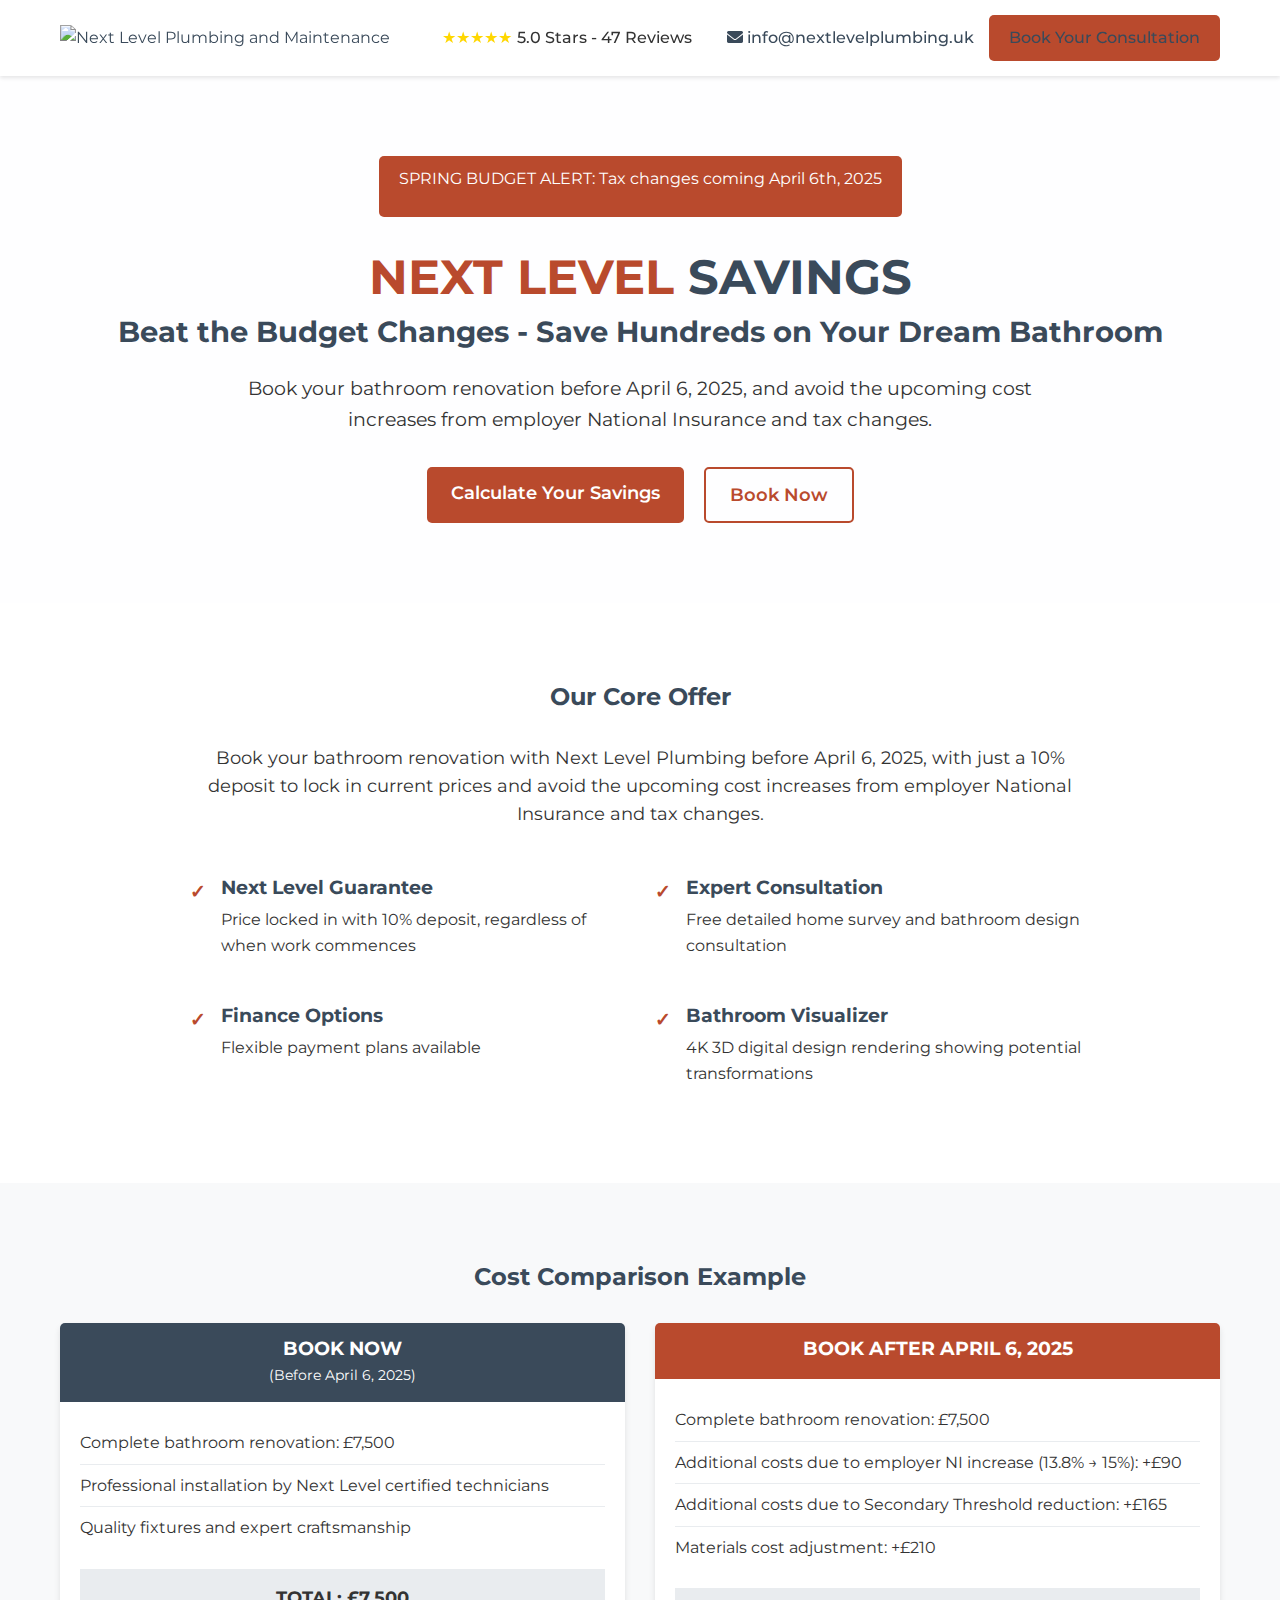
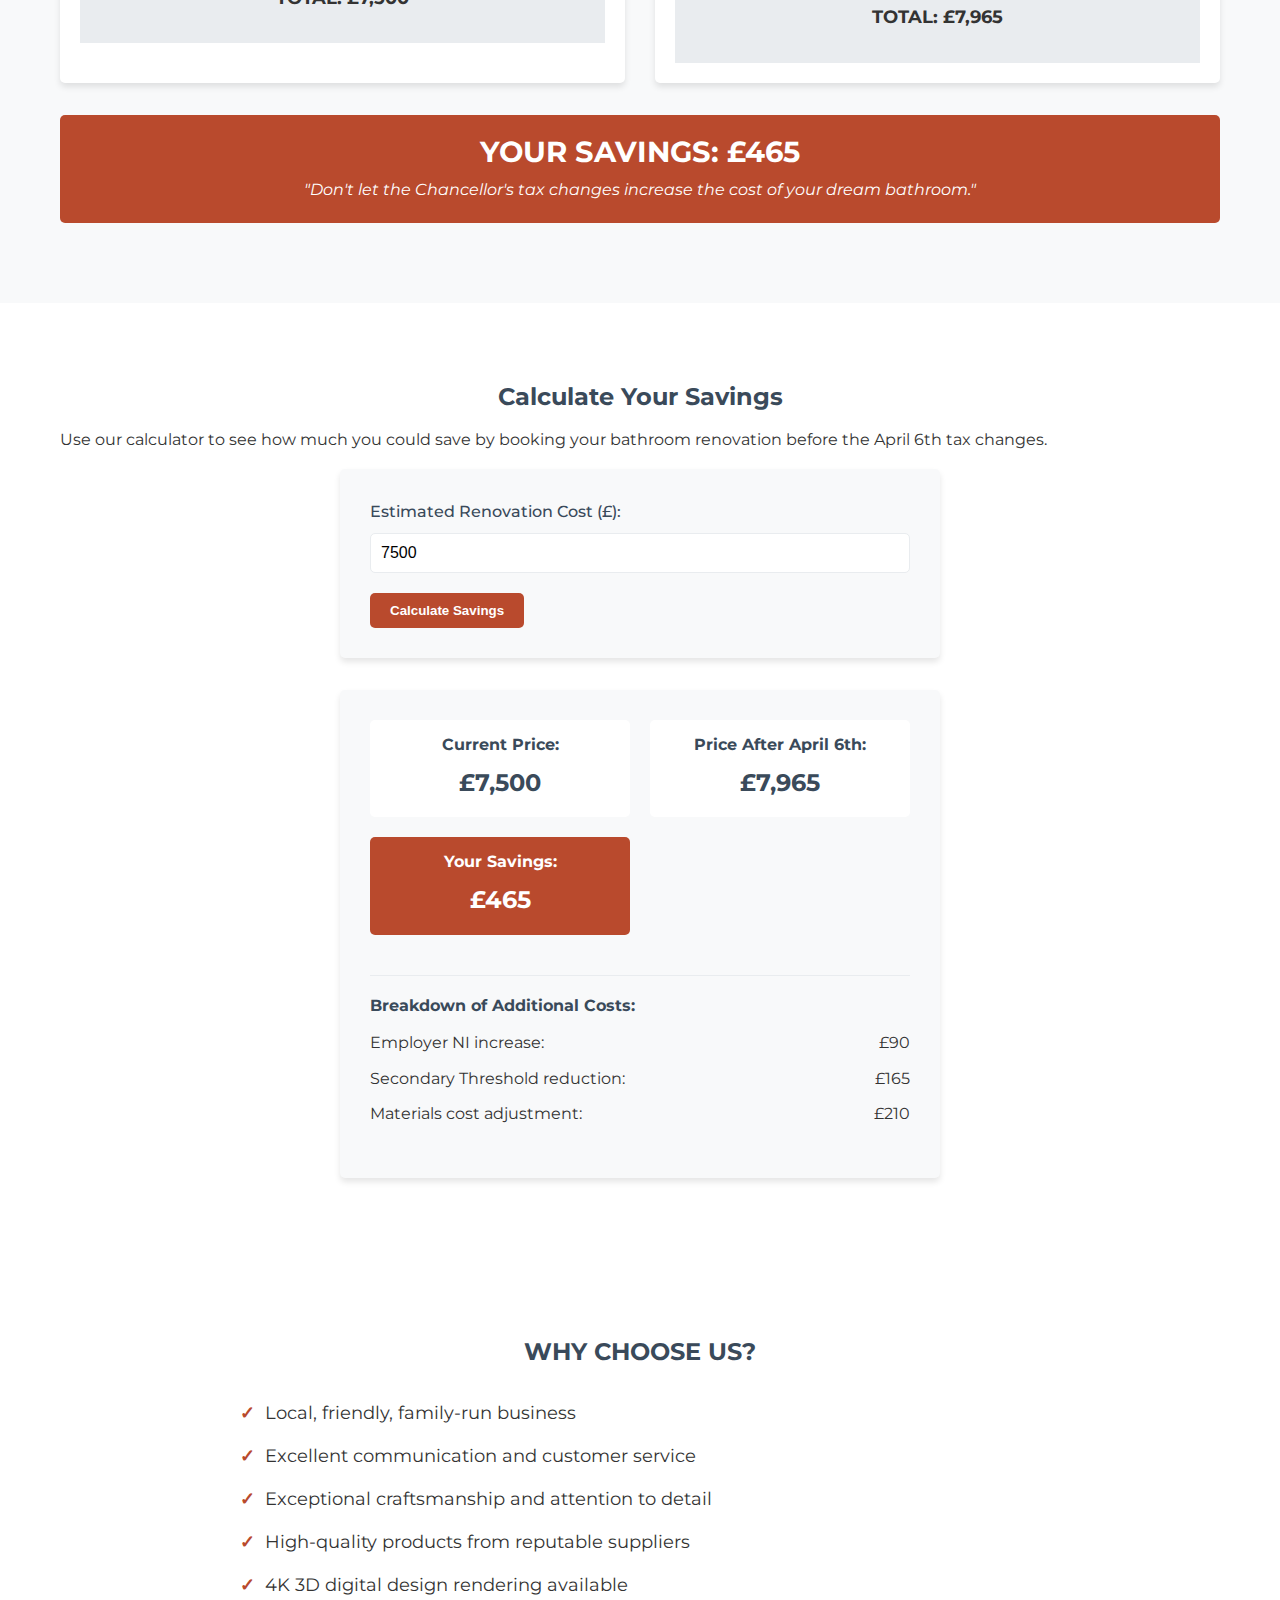
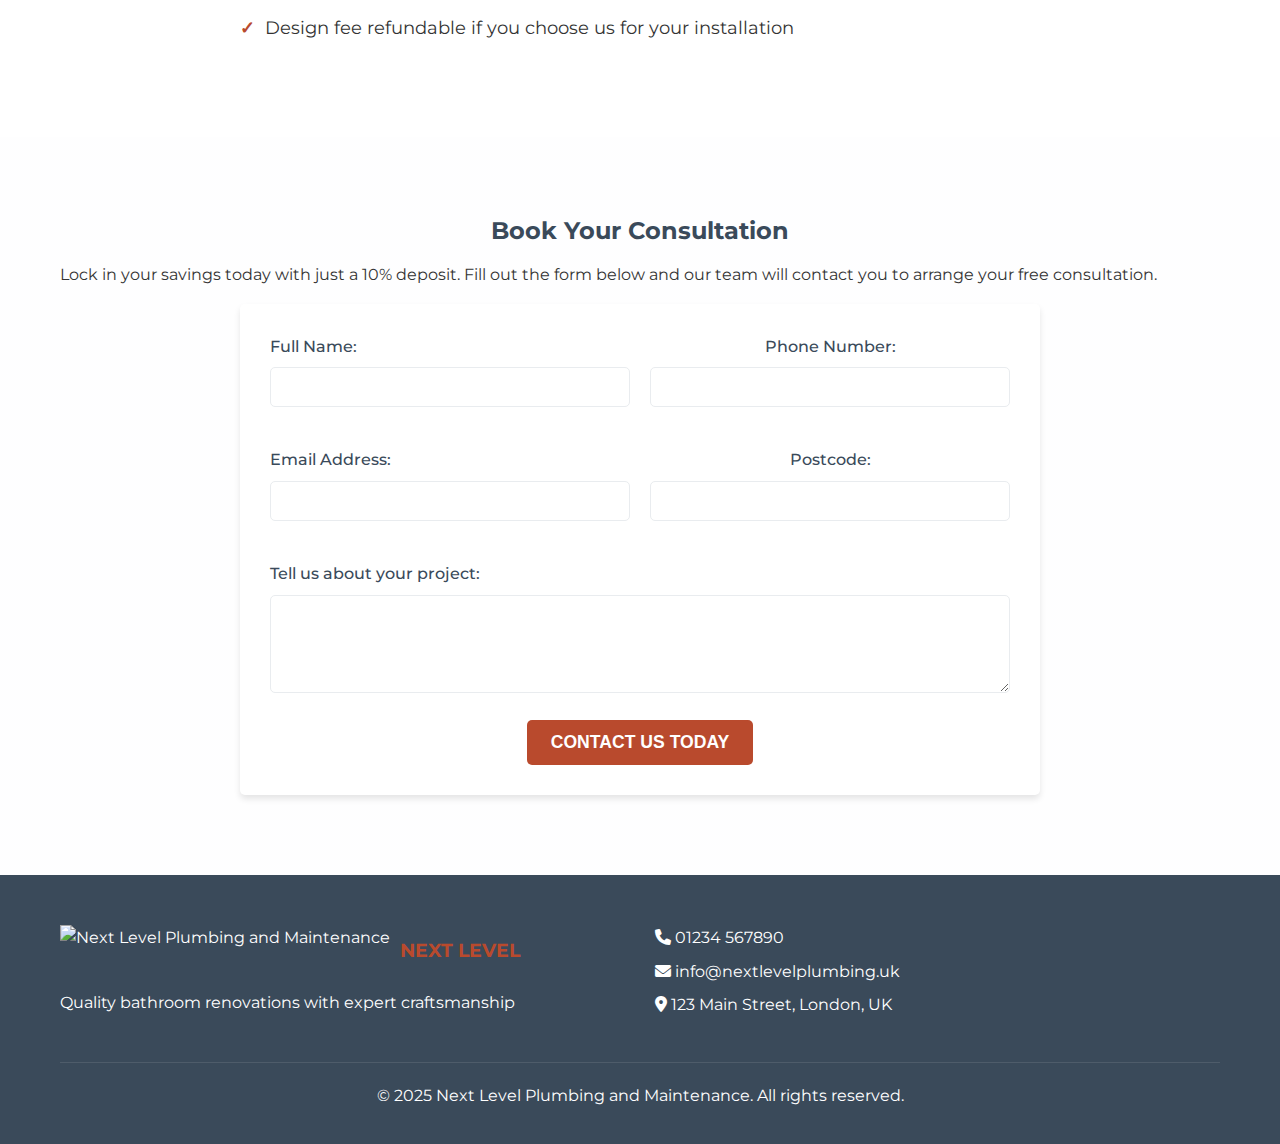
==== index.html @ 57e53271 "Initial commit: Next Level Plumbing Spring Budget landing page" ====
<!DOCTYPE html>
<html lang="en">
<head>
    <meta charset="UTF-8">
    <meta name="viewport" content="width=device-width, initial-scale=1.0">
    <title>Spring Budget Savings | Next Level Plumbing and Maintenance</title>
    <link rel="stylesheet" href="styles.css">
    <link rel="preconnect" href="https://fonts.googleapis.com">
    <link rel="preconnect" href="https://fonts.gstatic.com" crossorigin>
    <link href="https://fonts.googleapis.com/css2?family=Montserrat:wght@400;500;600;700&display=swap" rel="stylesheet">
    <link rel="stylesheet" href="https://cdnjs.cloudflare.com/ajax/libs/font-awesome/6.0.0/css/all.min.css">
</head>
<body>
    <header>
        <div class="container">
            <div class="logo">
                <a href="https://nextlevelplumbing.uk/">
                    <img src="https://nextlevelplumbing.uk/wp-content/uploads/2021/04/logo.png" alt="Next Level Plumbing and Maintenance">
                </a>
                <h1>Next Level Plumbing and Maintenance</h1>
            </div>
            <div class="header-right">
                <div class="rating">
                    <div class="stars">★★★★★</div>
                    <span>5.0 Stars - 47 Reviews</span>
                </div>
                <div class="header-contact">
                    <a href="mailto:info@nextlevelplumbing.uk">
                        <i class="fas fa-envelope"></i> info@nextlevelplumbing.uk
                    </a>
                    <a href="#contact" class="btn">Book Your Consultation</a>
                </div>
            </div>
        </div>
    </header>

    <section class="hero">
        <div class="container">
            <div class="alert-banner">
                <p>SPRING BUDGET ALERT: Tax changes coming April 6th, 2025</p>
            </div>
            <h1><span>NEXT</span> <span>LEVEL</span> SAVINGS</h1>
            <h2>Beat the Budget Changes - Save Hundreds on Your Dream Bathroom</h2>
            <p class="lead">Book your bathroom renovation before April 6, 2025, and avoid the upcoming cost increases from employer National Insurance and tax changes.</p>
            <div class="hero-cta">
                <a href="#calculator" class="btn btn-large">Calculate Your Savings</a>
                <a href="#contact" class="btn btn-large btn-outline">Book Now</a>
            </div>
        </div>
    </section>

    <section class="offer">
        <div class="container">
            <h2>Our Core Offer</h2>
            <div class="offer-content">
                <p>Book your bathroom renovation with Next Level Plumbing before April 6, 2025, with just a 10% deposit to lock in current prices and avoid the upcoming cost increases from employer National Insurance and tax changes.</p>
                <div class="offer-features">
                    <div class="feature">
                        <div class="feature-icon">✓</div>
                        <div class="feature-text">
                            <h3>Next Level Guarantee</h3>
                            <p>Price locked in with 10% deposit, regardless of when work commences</p>
                        </div>
                    </div>
                    <div class="feature">
                        <div class="feature-icon">✓</div>
                        <div class="feature-text">
                            <h3>Expert Consultation</h3>
                            <p>Free detailed home survey and bathroom design consultation</p>
                        </div>
                    </div>
                    <div class="feature">
                        <div class="feature-icon">✓</div>
                        <div class="feature-text">
                            <h3>Finance Options</h3>
                            <p>Flexible payment plans available</p>
                        </div>
                    </div>
                    <div class="feature">
                        <div class="feature-icon">✓</div>
                        <div class="feature-text">
                            <h3>Bathroom Visualizer</h3>
                            <p>4K 3D digital design rendering showing potential transformations</p>
                        </div>
                    </div>
                </div>
            </div>
        </div>
    </section>

    <section class="comparison">
        <div class="container">
            <h2>Cost Comparison Example</h2>
            <div class="comparison-boxes">
                <div class="comparison-box">
                    <div class="comparison-header">
                        <h3>BOOK NOW</h3>
                        <p>(Before April 6, 2025)</p>
                    </div>
                    <div class="comparison-content">
                        <ul>
                            <li>Complete bathroom renovation: £7,500</li>
                            <li>Professional installation by Next Level certified technicians</li>
                            <li>Quality fixtures and expert craftsmanship</li>
                        </ul>
                        <div class="comparison-total">
                            <p>TOTAL: £7,500</p>
                        </div>
                    </div>
                </div>
                <div class="comparison-box">
                    <div class="comparison-header">
                        <h3>BOOK AFTER APRIL 6, 2025</h3>
                    </div>
                    <div class="comparison-content">
                        <ul>
                            <li>Complete bathroom renovation: £7,500</li>
                            <li>Additional costs due to employer NI increase (13.8% → 15%): +£90</li>
                            <li>Additional costs due to Secondary Threshold reduction: +£165</li>
                            <li>Materials cost adjustment: +£210</li>
                        </ul>
                        <div class="comparison-total">
                            <p>TOTAL: £7,965</p>
                        </div>
                    </div>
                </div>
            </div>
            <div class="savings-highlight">
                <h3>YOUR SAVINGS: £465</h3>
                <p><em>"Don't let the Chancellor's tax changes increase the cost of your dream bathroom."</em></p>
            </div>
        </div>
    </section>

    <section id="calculator" class="calculator">
        <div class="container">
            <h2>Calculate Your Savings</h2>
            <p>Use our calculator to see how much you could save by booking your bathroom renovation before the April 6th tax changes.</p>
            
            <div class="calculator-form">
                <div class="form-group">
                    <label for="renovation-cost">Estimated Renovation Cost (£):</label>
                    <input type="number" id="renovation-cost" min="1000" step="100" value="7500">
                </div>
                <button id="calculate-btn" class="btn">Calculate Savings</button>
            </div>
            
            <div class="calculator-results">
                <div class="result-item">
                    <h3>Current Price:</h3>
                    <p id="current-price">£7,500</p>
                </div>
                <div class="result-item">
                    <h3>Price After April 6th:</h3>
                    <p id="future-price">£7,965</p>
                </div>
                <div class="result-item highlight">
                    <h3>Your Savings:</h3>
                    <p id="savings-amount">£465</p>
                </div>
                <div class="result-breakdown">
                    <h4>Breakdown of Additional Costs:</h4>
                    <ul>
                        <li>Employer NI increase: <span id="ni-increase">£90</span></li>
                        <li>Secondary Threshold reduction: <span id="threshold-cost">£165</span></li>
                        <li>Materials cost adjustment: <span id="materials-cost">£210</span></li>
                    </ul>
                </div>
            </div>
        </div>
    </section>

    <section class="why-choose-us">
        <div class="container">
            <h2>WHY CHOOSE US?</h2>
            <ul class="feature-list">
                <li>Local, friendly, family-run business</li>
                <li>Excellent communication and customer service</li>
                <li>Exceptional craftsmanship and attention to detail</li>
                <li>High-quality products from reputable suppliers</li>
                <li>4K 3D digital design rendering available</li>
                <li>Design fee refundable if you choose us for your installation</li>
            </ul>
        </div>
    </section>

    <section id="contact" class="contact">
        <div class="container">
            <h2>Book Your Consultation</h2>
            <p>Lock in your savings today with just a 10% deposit. Fill out the form below and our team will contact you to arrange your free consultation.</p>
            
            <form id="contact-form" class="contact-form">
                <div class="form-row">
                    <div class="form-group">
                        <label for="name">Full Name:</label>
                        <input type="text" id="name" required>
                    </div>
                    <div class="form-group">
                        <label for="phone">Phone Number:</label>
                        <input type="tel" id="phone" required>
                    </div>
                </div>
                <div class="form-row">
                    <div class="form-group">
                        <label for="email">Email Address:</label>
                        <input type="email" id="email" required>
                    </div>
                    <div class="form-group">
                        <label for="postcode">Postcode:</label>
                        <input type="text" id="postcode" required>
                    </div>
                </div>
                <div class="form-group">
                    <label for="message">Tell us about your project:</label>
                    <textarea id="message" rows="4"></textarea>
                </div>
                <div class="form-group">
                    <button type="submit" class="btn btn-large">CONTACT US TODAY</button>
                </div>
            </form>
        </div>
    </section>

    <footer>
        <div class="container">
            <div class="footer-content">
                <div>
                    <div class="footer-logo">
                        <img src="https://nextlevelplumbing.uk/wp-content/uploads/2021/04/logo.png" alt="Next Level Plumbing and Maintenance">
                        <h3><span>NEXT</span> <span>LEVEL</span></h3>
                    </div>
                    <p>Quality bathroom renovations with expert craftsmanship</p>
                </div>
                <div class="footer-contact">
                    <p><i class="fas fa-phone"></i> 01234 567890</p>
                    <p><i class="fas fa-envelope"></i> info@nextlevelplumbing.uk</p>
                    <p><i class="fas fa-map-marker-alt"></i> 123 Main Street, London, UK</p>
                </div>
            </div>
            <div class="footer-bottom">
                <p>&copy; 2025 Next Level Plumbing and Maintenance. All rights reserved.</p>
            </div>
        </div>
    </footer>

    <script src="script.js"></script>
</body>
</html>
---- styles.css ----
/* Global Styles */
:root {
    --primary-color: #3A4A5A; /* Slate blue/gray for "NEXT" */
    --secondary-color: #B94A2D; /* Rust/terracotta for "LEVEL" and buttons */
    --accent-color: #B94A2D; /* Same as secondary for consistency */
    --light-color: #f8f9fa;
    --dark-color: #333;
    --success-color: #28a745;
    --danger-color: #dc3545;
    --gray-color: #6c757d;
    --light-gray: #e9ecef;
    --border-radius: 5px;
    --box-shadow: 0 4px 6px rgba(0, 0, 0, 0.1);
    --transition: all 0.3s ease;
}

* {
    margin: 0;
    padding: 0;
    box-sizing: border-box;
}

body {
    font-family: 'Montserrat', sans-serif;
    line-height: 1.6;
    color: var(--dark-color);
    background-color: #fff;
}

.container {
    width: 100%;
    max-width: 1200px;
    margin: 0 auto;
    padding: 0 20px;
}

h1, h2, h3, h4 {
    margin-bottom: 1rem;
    line-height: 1.2;
}

p {
    margin-bottom: 1rem;
}

a {
    text-decoration: none;
    color: var(--primary-color);
    transition: var(--transition);
}

ul {
    list-style-position: inside;
    margin-bottom: 1rem;
}

/* Button Styles */
.btn {
    display: inline-block;
    background-color: var(--secondary-color);
    color: white;
    padding: 10px 20px;
    border-radius: var(--border-radius);
    border: none;
    cursor: pointer;
    transition: var(--transition);
    font-weight: 600;
    text-align: center;
}

.btn:hover {
    background-color: #9a3d26; /* Darker shade of the secondary color */
    transform: translateY(-2px);
}

.btn-large {
    padding: 12px 24px;
    font-size: 1.1rem;
}

.btn-outline {
    background-color: transparent;
    border: 2px solid var(--secondary-color);
    color: var(--secondary-color);
}

.btn-outline:hover {
    background-color: var(--secondary-color);
    color: white;
}

/* Header Styles */
header {
    background-color: white;
    box-shadow: 0 2px 4px rgba(0, 0, 0, 0.1);
    padding: 15px 0;
    position: sticky;
    top: 0;
    z-index: 100;
}

header .container {
    display: flex;
    justify-content: space-between;
    align-items: center;
}

.logo {
    display: flex;
    align-items: center;
}

.logo img {
    height: 60px;
    margin-right: 10px;
}

.logo h1 {
    font-size: 0; /* Hide text, show only logo */
    margin-bottom: 0;
}

.rating {
    display: flex;
    align-items: center;
    margin-right: 20px;
    font-weight: 500;
}

.rating .stars {
    color: #FFD700;
    margin-right: 5px;
}

.header-contact {
    display: flex;
    align-items: center;
}

.header-contact a {
    margin-left: 15px;
    color: var(--primary-color);
    font-weight: 500;
}

.header-contact a:hover {
    color: var(--secondary-color);
}

.header-right {
    display: flex;
    align-items: center;
}

/* Hero Section */
.hero {
    background-color: var(--light-color);
    padding: 80px 0;
    text-align: center;
    background-image: linear-gradient(rgba(255, 255, 255, 0.9), rgba(255, 255, 255, 0.9)), url('https://images.unsplash.com/photo-1584622650111-993a426fbf0a?ixlib=rb-1.2.1&auto=format&fit=crop&w=1350&q=80');
    background-size: cover;
    background-position: center;
}

.hero h1 {
    font-size: 3rem;
    color: var(--primary-color);
    margin-bottom: 0.5rem;
}

.hero h1 span {
    color: var(--secondary-color);
}

.hero h2 {
    font-size: 1.8rem;
    color: var(--primary-color);
    margin-bottom: 1.5rem;
}

.lead {
    font-size: 1.2rem;
    max-width: 800px;
    margin: 0 auto 2rem;
}

.hero-cta {
    display: flex;
    justify-content: center;
    gap: 20px;
    margin-top: 2rem;
}

.alert-banner {
    background-color: var(--secondary-color);
    color: white;
    padding: 10px 20px;
    border-radius: var(--border-radius);
    margin-bottom: 2rem;
    display: inline-block;
}

/* Offer Section */
.offer {
    padding: 80px 0;
    background-color: white;
}

.offer h2 {
    text-align: center;
    color: var(--primary-color);
    margin-bottom: 2rem;
}

.offer-content {
    max-width: 900px;
    margin: 0 auto;
}

.offer-content > p {
    text-align: center;
    font-size: 1.1rem;
    margin-bottom: 3rem;
}

.offer-features {
    display: grid;
    grid-template-columns: repeat(auto-fit, minmax(300px, 1fr));
    gap: 30px;
}

.feature {
    display: flex;
    align-items: flex-start;
    gap: 15px;
}

.feature-icon {
    color: var(--secondary-color);
    font-size: 1.2rem;
    font-weight: bold;
    flex-shrink: 0;
}

.feature-text h3 {
    font-size: 1.2rem;
    margin-bottom: 0.5rem;
    color: var(--primary-color);
}

/* Comparison Section */
.comparison {
    padding: 80px 0;
    background-color: var(--light-color);
}

.comparison h2 {
    text-align: center;
    color: var(--primary-color);
    margin-bottom: 2rem;
}

.comparison-boxes {
    display: grid;
    grid-template-columns: repeat(auto-fit, minmax(300px, 1fr));
    gap: 30px;
    margin-bottom: 2rem;
}

.comparison-box {
    background-color: white;
    border-radius: var(--border-radius);
    overflow: hidden;
    box-shadow: var(--box-shadow);
}

.comparison-header {
    background-color: var(--primary-color);
    color: white;
    padding: 15px;
    text-align: center;
}

.comparison-box:nth-child(2) .comparison-header {
    background-color: var(--secondary-color);
}

.comparison-header h3 {
    margin-bottom: 0.2rem;
}

.comparison-header p {
    margin-bottom: 0;
    font-size: 0.9rem;
}

.comparison-content {
    padding: 20px;
}

.comparison-content ul {
    list-style-type: none;
}

.comparison-content li {
    padding: 8px 0;
    border-bottom: 1px solid var(--light-gray);
}

.comparison-content li:last-child {
    border-bottom: none;
}

.comparison-total {
    margin-top: 20px;
    padding: 15px;
    background-color: var(--light-gray);
    text-align: center;
    font-weight: 700;
    font-size: 1.1rem;
}

.savings-highlight {
    text-align: center;
    margin-top: 2rem;
    padding: 20px;
    background-color: var(--secondary-color);
    color: white;
    border-radius: var(--border-radius);
}

.savings-highlight h3 {
    font-size: 1.8rem;
    margin-bottom: 0.5rem;
}

.savings-highlight p {
    margin-bottom: 0;
}

/* Calculator Section */
.calculator {
    padding: 80px 0;
    background-color: white;
}

.calculator h2 {
    text-align: center;
    color: var(--primary-color);
    margin-bottom: 1rem;
}

.calculator > p {
    text-align: center;
    max-width: 800px;
    margin: 0 auto 2rem;
}

.calculator-form {
    max-width: 600px;
    margin: 0 auto 2rem;
    padding: 30px;
    background-color: var(--light-color);
    border-radius: var(--border-radius);
    box-shadow: var(--box-shadow);
}

.form-group {
    margin-bottom: 20px;
}

.form-group label {
    display: block;
    margin-bottom: 8px;
    font-weight: 500;
    color: var(--primary-color);
}

.form-group input {
    width: 100%;
    padding: 10px;
    border: 1px solid var(--light-gray);
    border-radius: var(--border-radius);
    font-size: 1rem;
}

.calculator-results {
    max-width: 600px;
    margin: 0 auto;
    padding: 30px;
    background-color: var(--light-color);
    border-radius: var(--border-radius);
    box-shadow: var(--box-shadow);
    display: grid;
    grid-template-columns: repeat(auto-fit, minmax(200px, 1fr));
    gap: 20px;
}

.result-item {
    text-align: center;
    padding: 15px;
    background-color: white;
    border-radius: var(--border-radius);
}

.result-item h3 {
    font-size: 1rem;
    margin-bottom: 10px;
    color: var(--primary-color);
}

.result-item p {
    font-size: 1.5rem;
    font-weight: 700;
    margin-bottom: 0;
    color: var(--primary-color);
}

.result-item.highlight {
    background-color: var(--secondary-color);
}

.result-item.highlight h3,
.result-item.highlight p {
    color: white;
}

.result-breakdown {
    grid-column: 1 / -1;
    margin-top: 20px;
    padding-top: 20px;
    border-top: 1px solid var(--light-gray);
}

.result-breakdown h4 {
    margin-bottom: 10px;
    font-size: 1rem;
    color: var(--primary-color);
}

.result-breakdown ul {
    list-style-type: none;
}

.result-breakdown li {
    display: flex;
    justify-content: space-between;
    padding: 5px 0;
}

/* Contact Section */
.contact {
    padding: 80px 0;
    background-color: var(--light-color);
    background-image: linear-gradient(rgba(255, 255, 255, 0.9), rgba(255, 255, 255, 0.9)), url('https://images.unsplash.com/photo-1584622650111-993a426fbf0a?ixlib=rb-1.2.1&auto=format&fit=crop&w=1350&q=80');
    background-size: cover;
    background-position: center;
}

.contact h2 {
    text-align: center;
    color: var(--primary-color);
    margin-bottom: 1rem;
}

.contact > p {
    text-align: center;
    max-width: 800px;
    margin: 0 auto 2rem;
}

.contact-form {
    max-width: 800px;
    margin: 0 auto;
    padding: 30px;
    background-color: white;
    border-radius: var(--border-radius);
    box-shadow: var(--box-shadow);
}

.form-row {
    display: grid;
    grid-template-columns: repeat(auto-fit, minmax(250px, 1fr));
    gap: 20px;
    margin-bottom: 20px;
}

.contact-form .form-group:last-child {
    margin-bottom: 0;
    text-align: center;
}

.contact-form textarea {
    width: 100%;
    padding: 10px;
    border: 1px solid var(--light-gray);
    border-radius: var(--border-radius);
    resize: vertical;
    font-family: inherit;
    font-size: 1rem;
}

/* Footer */
footer {
    background-color: var(--primary-color);
    color: white;
    padding: 50px 0 20px;
}

.footer-content {
    display: grid;
    grid-template-columns: repeat(auto-fit, minmax(300px, 1fr));
    gap: 30px;
    margin-bottom: 30px;
}

.footer-logo {
    display: flex;
    align-items: center;
    margin-bottom: 15px;
}

.footer-logo img {
    height: 50px;
    margin-right: 10px;
}

.footer-logo h3 {
    color: white;
    margin-bottom: 0;
    font-size: 1.2rem;
}

.footer-logo h3 span {
    color: var(--secondary-color);
}

.footer-contact p {
    margin-bottom: 0.5rem;
}

.footer-bottom {
    text-align: center;
    padding-top: 20px;
    border-top: 1px solid rgba(255, 255, 255, 0.1);
}

/* Why Choose Us Section */
.why-choose-us {
    padding: 80px 0;
    background-color: white;
}

.why-choose-us h2 {
    text-align: center;
    color: var(--primary-color);
    margin-bottom: 2rem;
}

.feature-list {
    list-style-type: none;
    margin-bottom: 2rem;
    max-width: 800px;
    margin: 0 auto;
}

.feature-list li {
    position: relative;
    padding-left: 25px;
    margin-bottom: 15px;
    font-size: 1.1rem;
}

.feature-list li:before {
    content: "✓";
    position: absolute;
    left: 0;
    color: var(--secondary-color);
    font-weight: bold;
}

/* Animation Styles */
@keyframes highlight-pulse {
    0% { transform: scale(1); }
    50% { transform: scale(1.05); }
    100% { transform: scale(1); }
}

.highlight-animation {
    animation: highlight-pulse 1s ease;
}

/* Responsive Styles */
@media (max-width: 768px) {
    .hero {
        padding: 60px 0;
    }
    
    .hero h1 {
        font-size: 2.5rem;
    }
    
    .hero h2 {
        font-size: 1.5rem;
    }
    
    .hero-cta {
        flex-direction: column;
        gap: 10px;
    }
    
    .comparison-boxes {
        grid-template-columns: 1fr;
    }
    
    .calculator-results {
        grid-template-columns: 1fr;
    }
    
    .header-right {
        flex-direction: column;
        align-items: flex-end;
    }
    
    .rating {
        margin-bottom: 10px;
    }
}

@media (max-width: 576px) {
    header .container {
        flex-direction: column;
        gap: 15px;
    }
    
    .header-right {
        flex-direction: column;
        align-items: center;
        width: 100%;
    }
    
    .rating {
        margin-right: 0;
        margin-bottom: 10px;
    }
    
    .hero h1 {
        font-size: 2rem;
    }
    
    .hero h2 {
        font-size: 1.2rem;
    }
}
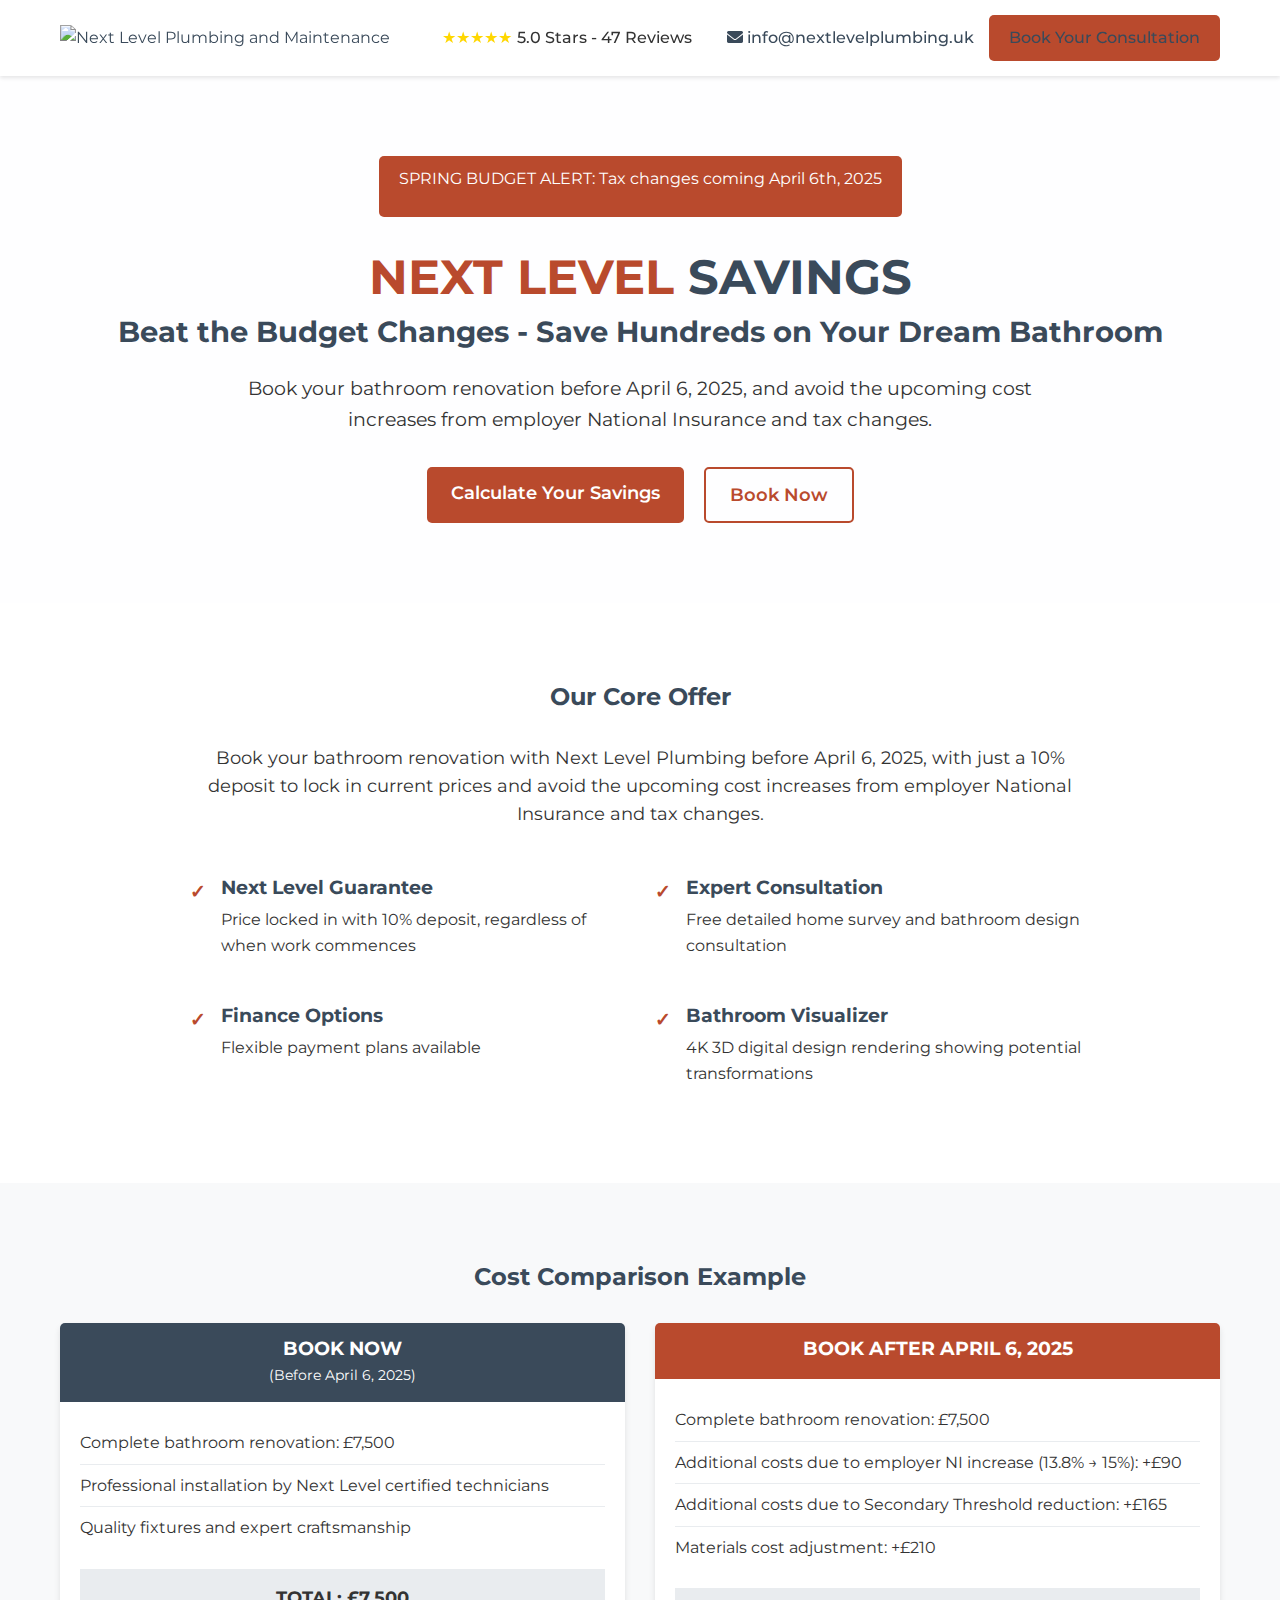
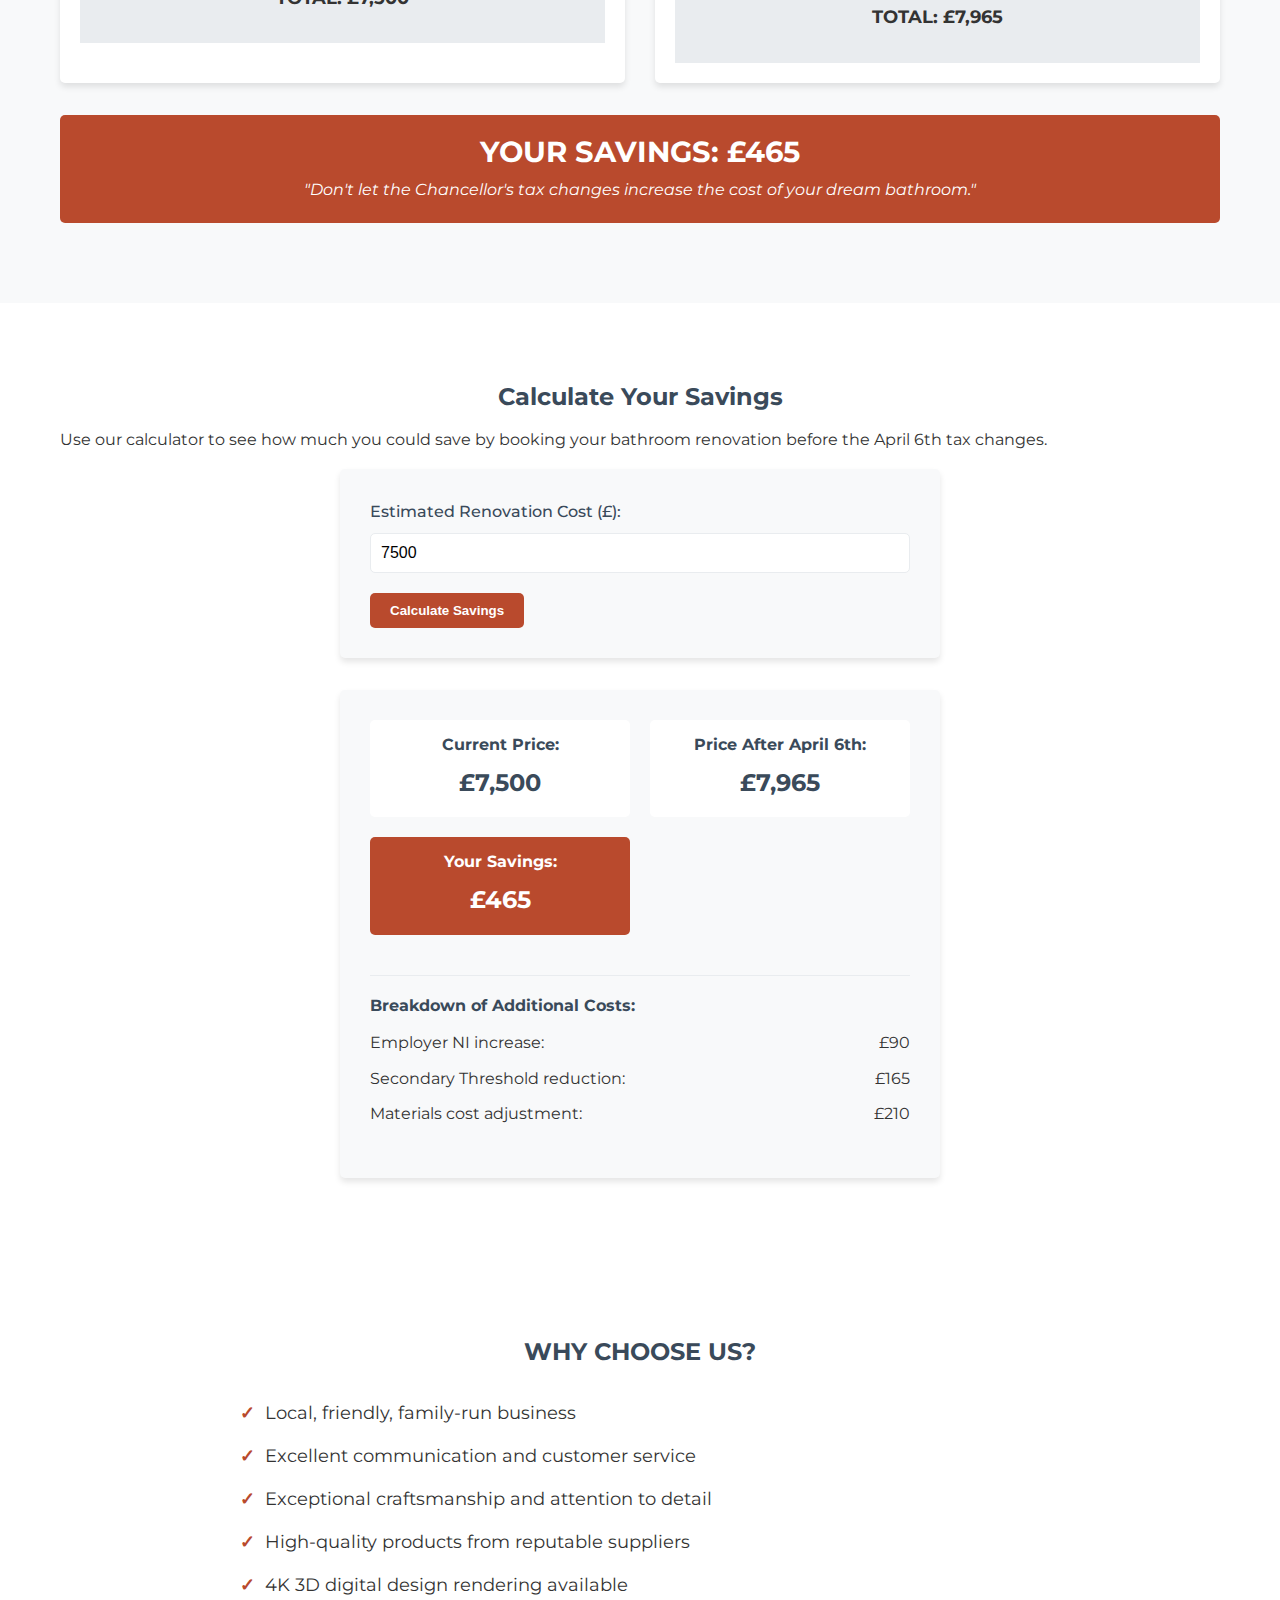
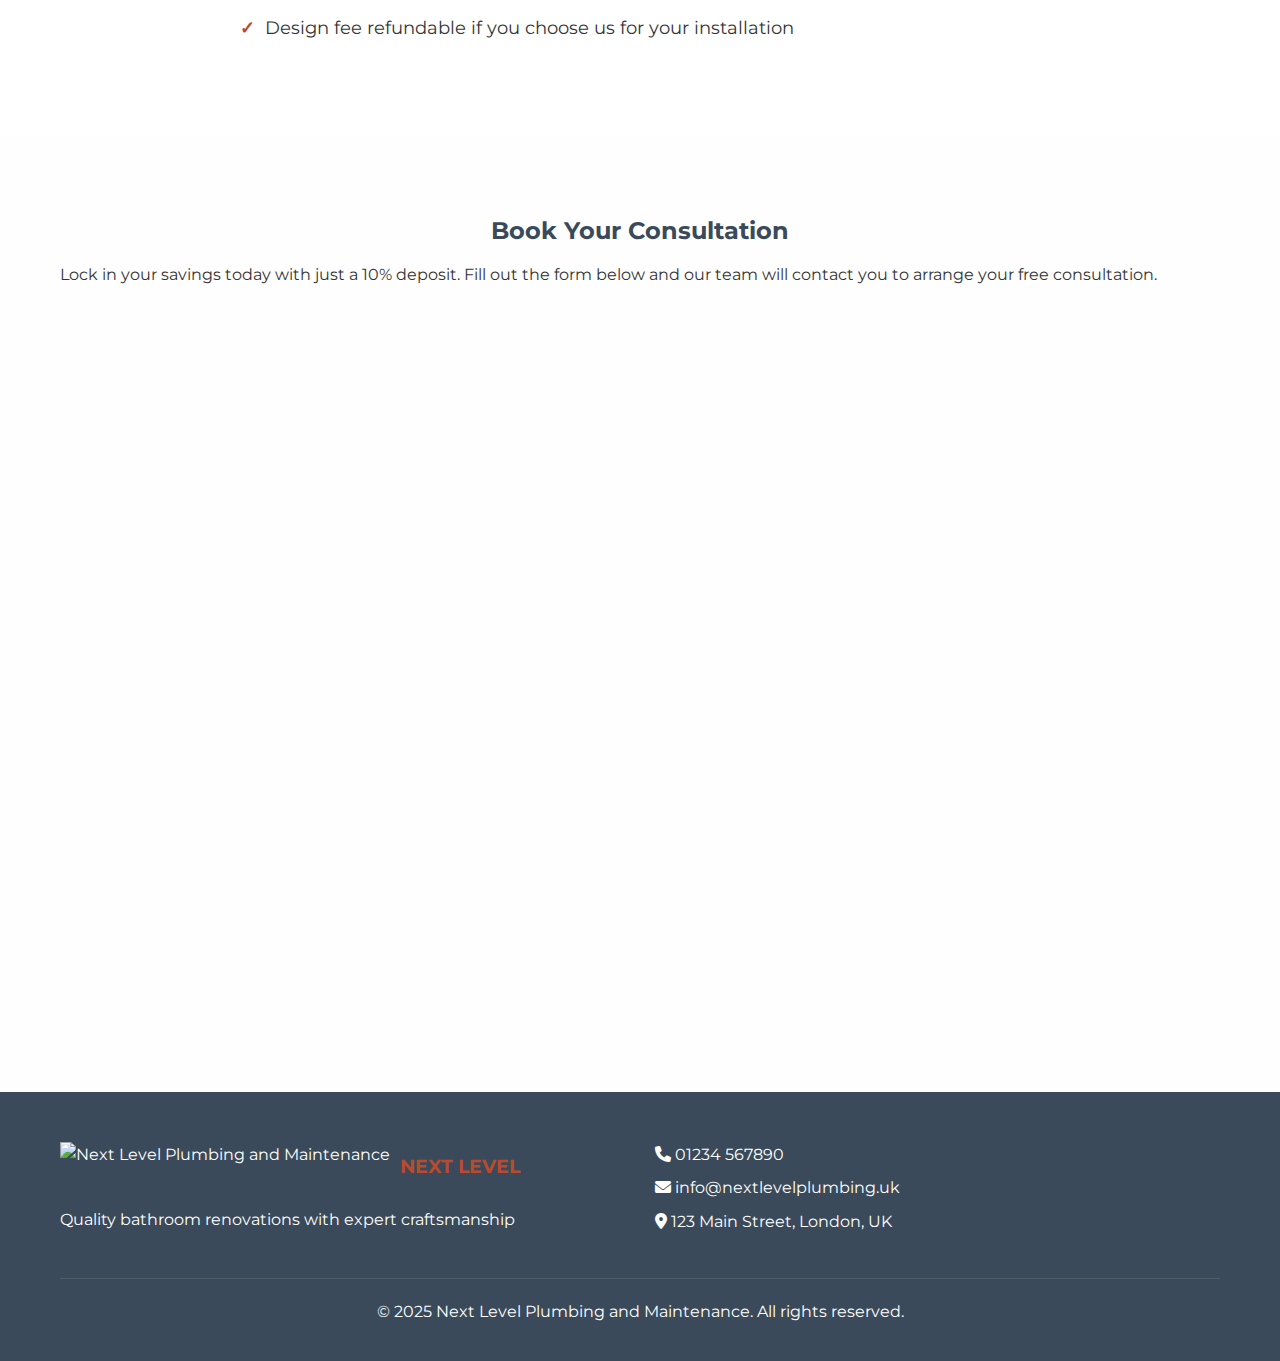
==== commit 4fe88f5a: "Update contact form with Go High Level embed code" ====
--- a/index.html
+++ b/index.html
@@ -189,35 +189,27 @@
             <h2>Book Your Consultation</h2>
             <p>Lock in your savings today with just a 10% deposit. Fill out the form below and our team will contact you to arrange your free consultation.</p>
             
-            <form id="contact-form" class="contact-form">
-                <div class="form-row">
-                    <div class="form-group">
-                        <label for="name">Full Name:</label>
-                        <input type="text" id="name" required>
-                    </div>
-                    <div class="form-group">
-                        <label for="phone">Phone Number:</label>
-                        <input type="tel" id="phone" required>
-                    </div>
-                </div>
-                <div class="form-row">
-                    <div class="form-group">
-                        <label for="email">Email Address:</label>
-                        <input type="email" id="email" required>
-                    </div>
-                    <div class="form-group">
-                        <label for="postcode">Postcode:</label>
-                        <input type="text" id="postcode" required>
-                    </div>
-                </div>
-                <div class="form-group">
-                    <label for="message">Tell us about your project:</label>
-                    <textarea id="message" rows="4"></textarea>
-                </div>
-                <div class="form-group">
-                    <button type="submit" class="btn btn-large">CONTACT US TODAY</button>
-                </div>
-            </form>
+            <div class="form-container" style="height: 708px;">
+                <iframe
+                  src="https://link.conversionsuite.co/widget/form/jaAVJYuyZLLhogEJRwX3"
+                  style="width:100%;height:100%;border:none;border-radius:3px"
+                  id="inline-jaAVJYuyZLLhogEJRwX3"
+                  data-layout="{'id':'INLINE'}"
+                  data-trigger-type="alwaysShow"
+                  data-trigger-value=""
+                  data-activation-type="alwaysActivated"
+                  data-activation-value=""
+                  data-deactivation-type="neverDeactivate"
+                  data-deactivation-value=""
+                  data-form-name="LP Opt In"
+                  data-height="708"
+                  data-layout-iframe-id="inline-jaAVJYuyZLLhogEJRwX3"
+                  data-form-id="jaAVJYuyZLLhogEJRwX3"
+                  title="LP Opt In"
+                      >
+                </iframe>
+                <script src="https://link.conversionsuite.co/js/form_embed.js"></script>
+            </div>
         </div>
     </section>
 
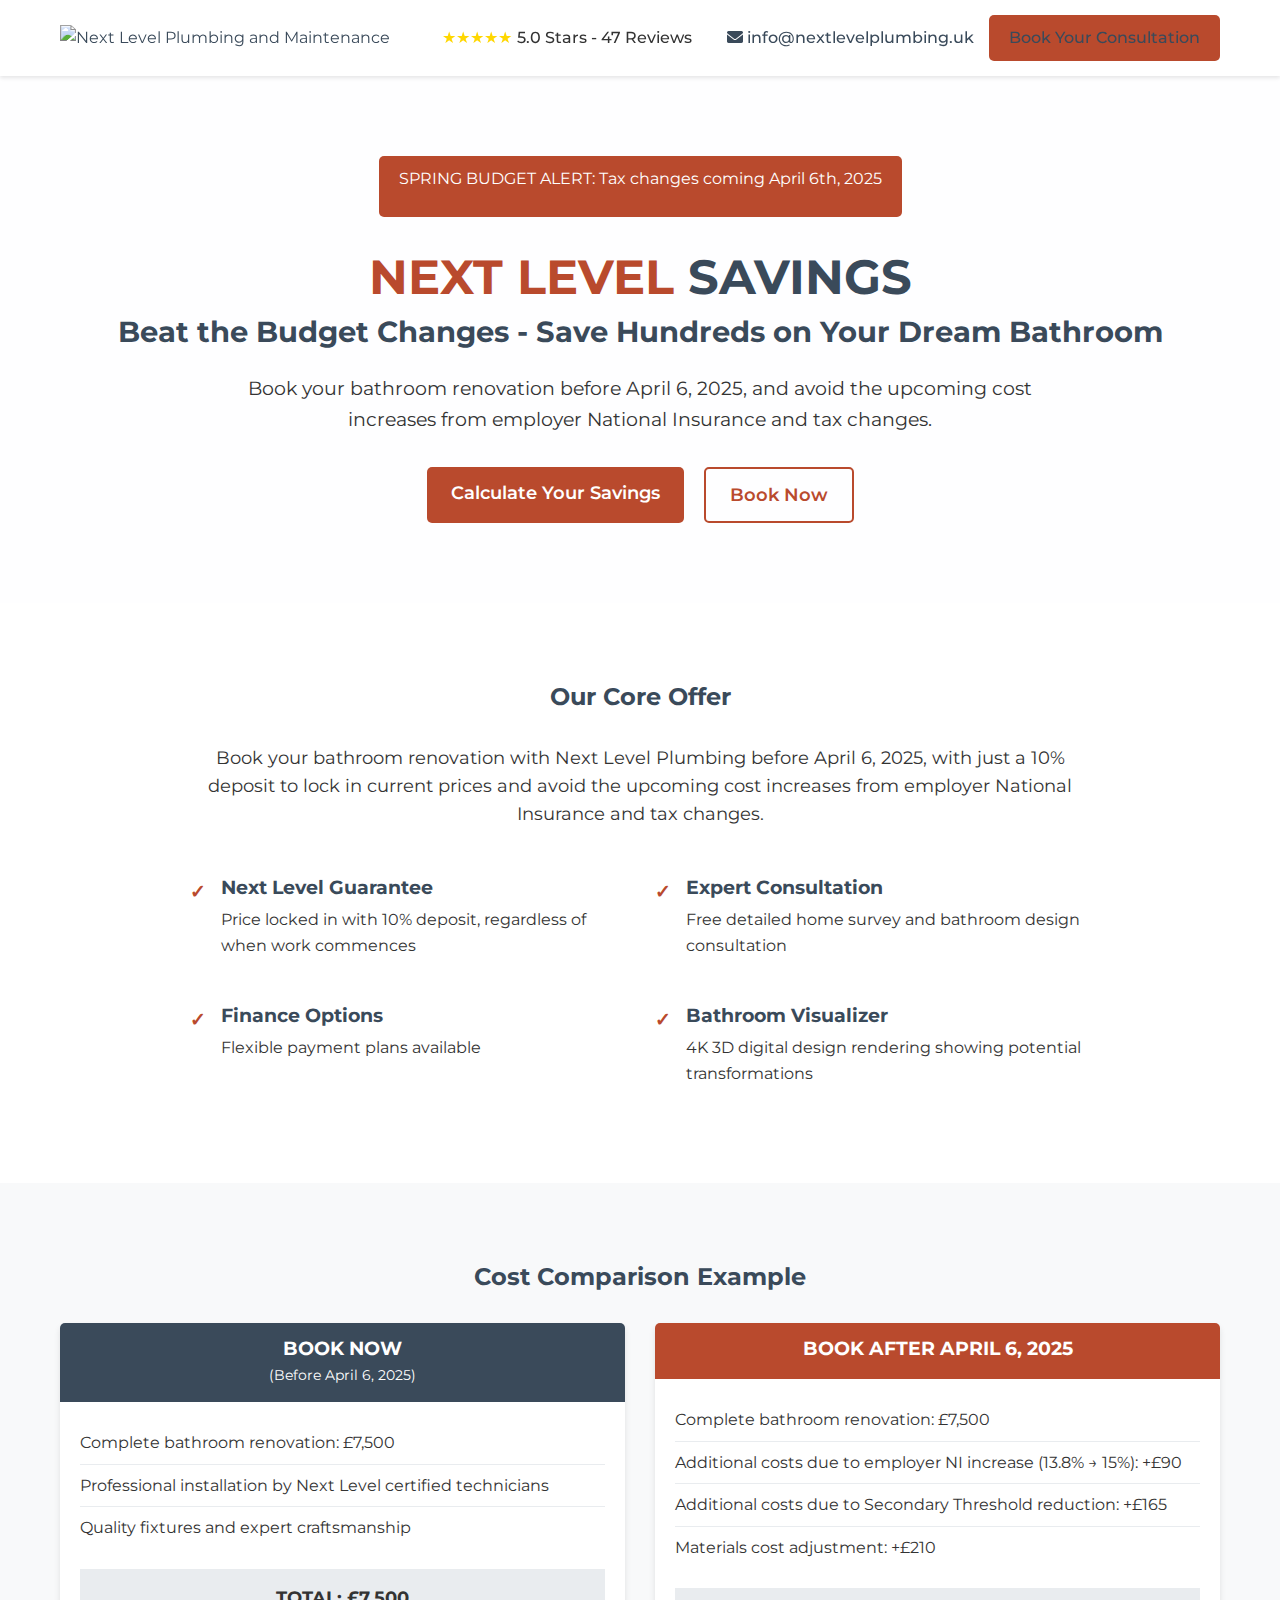
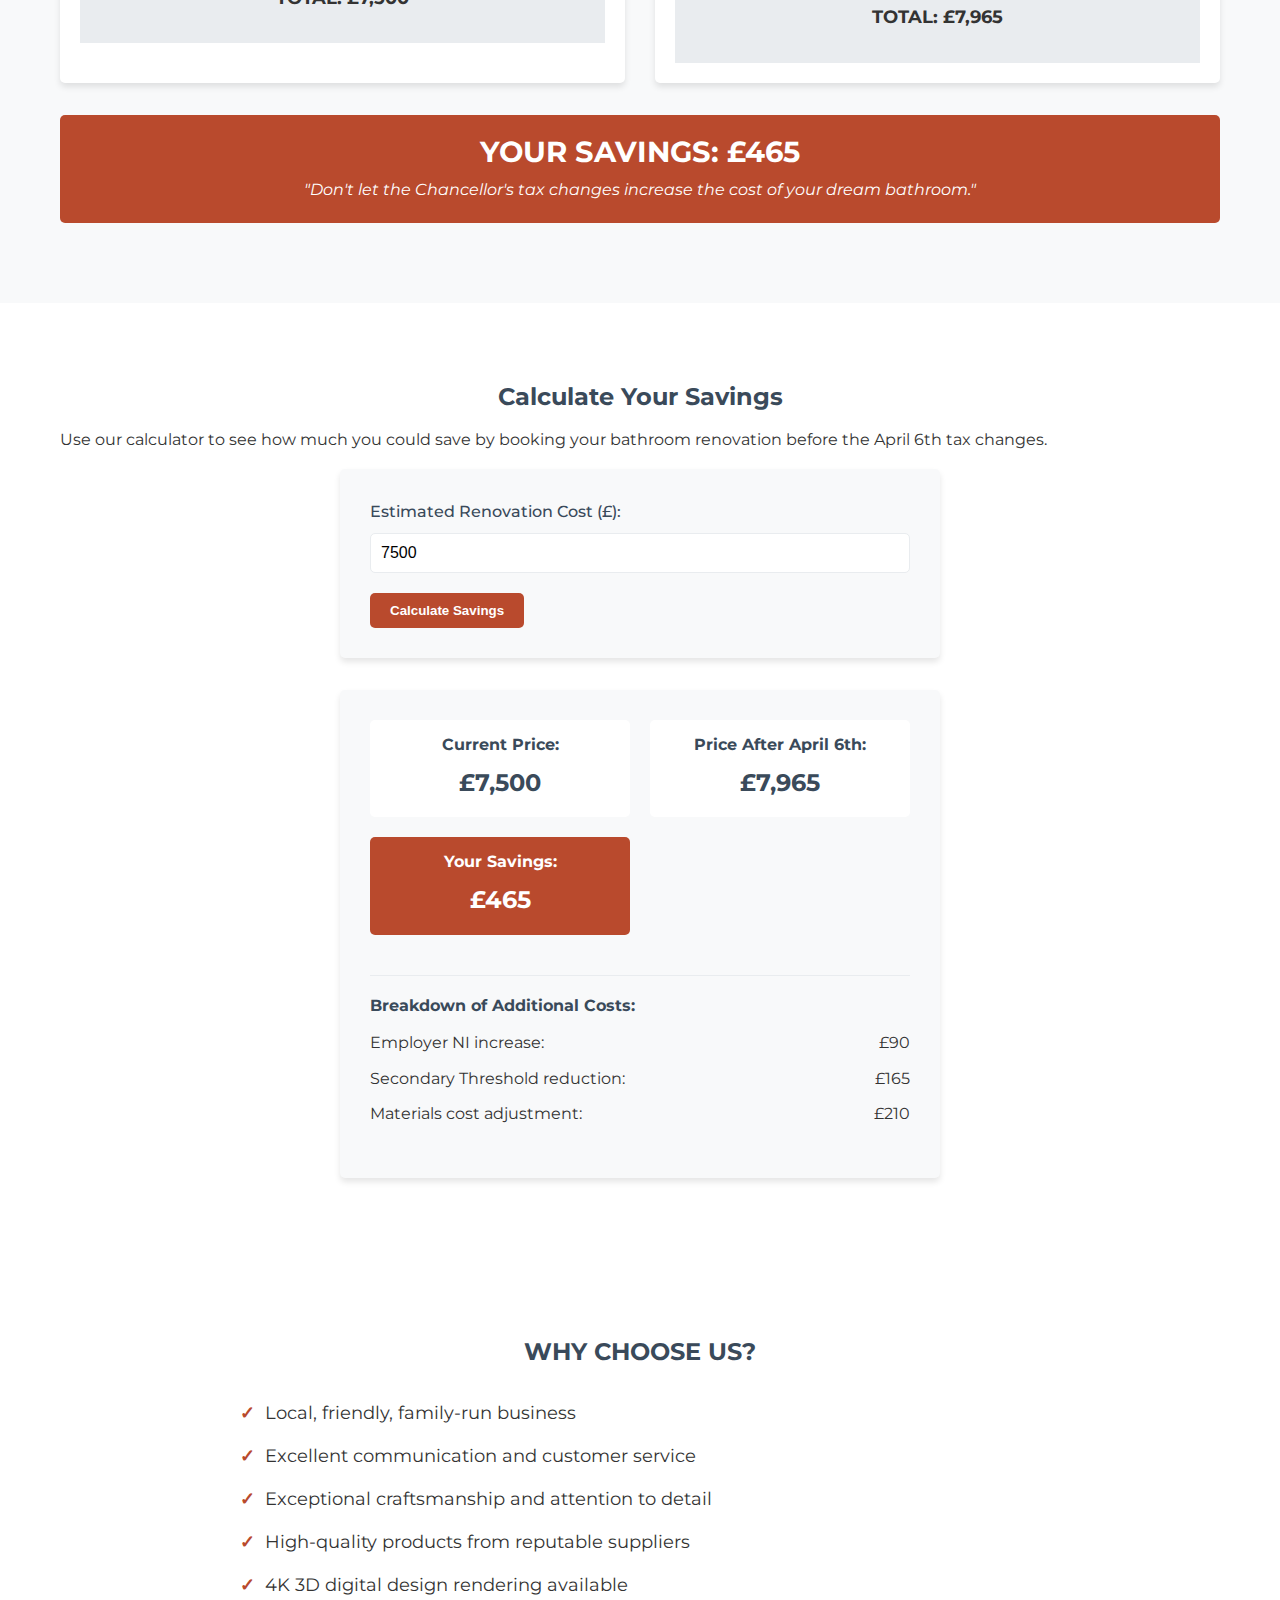
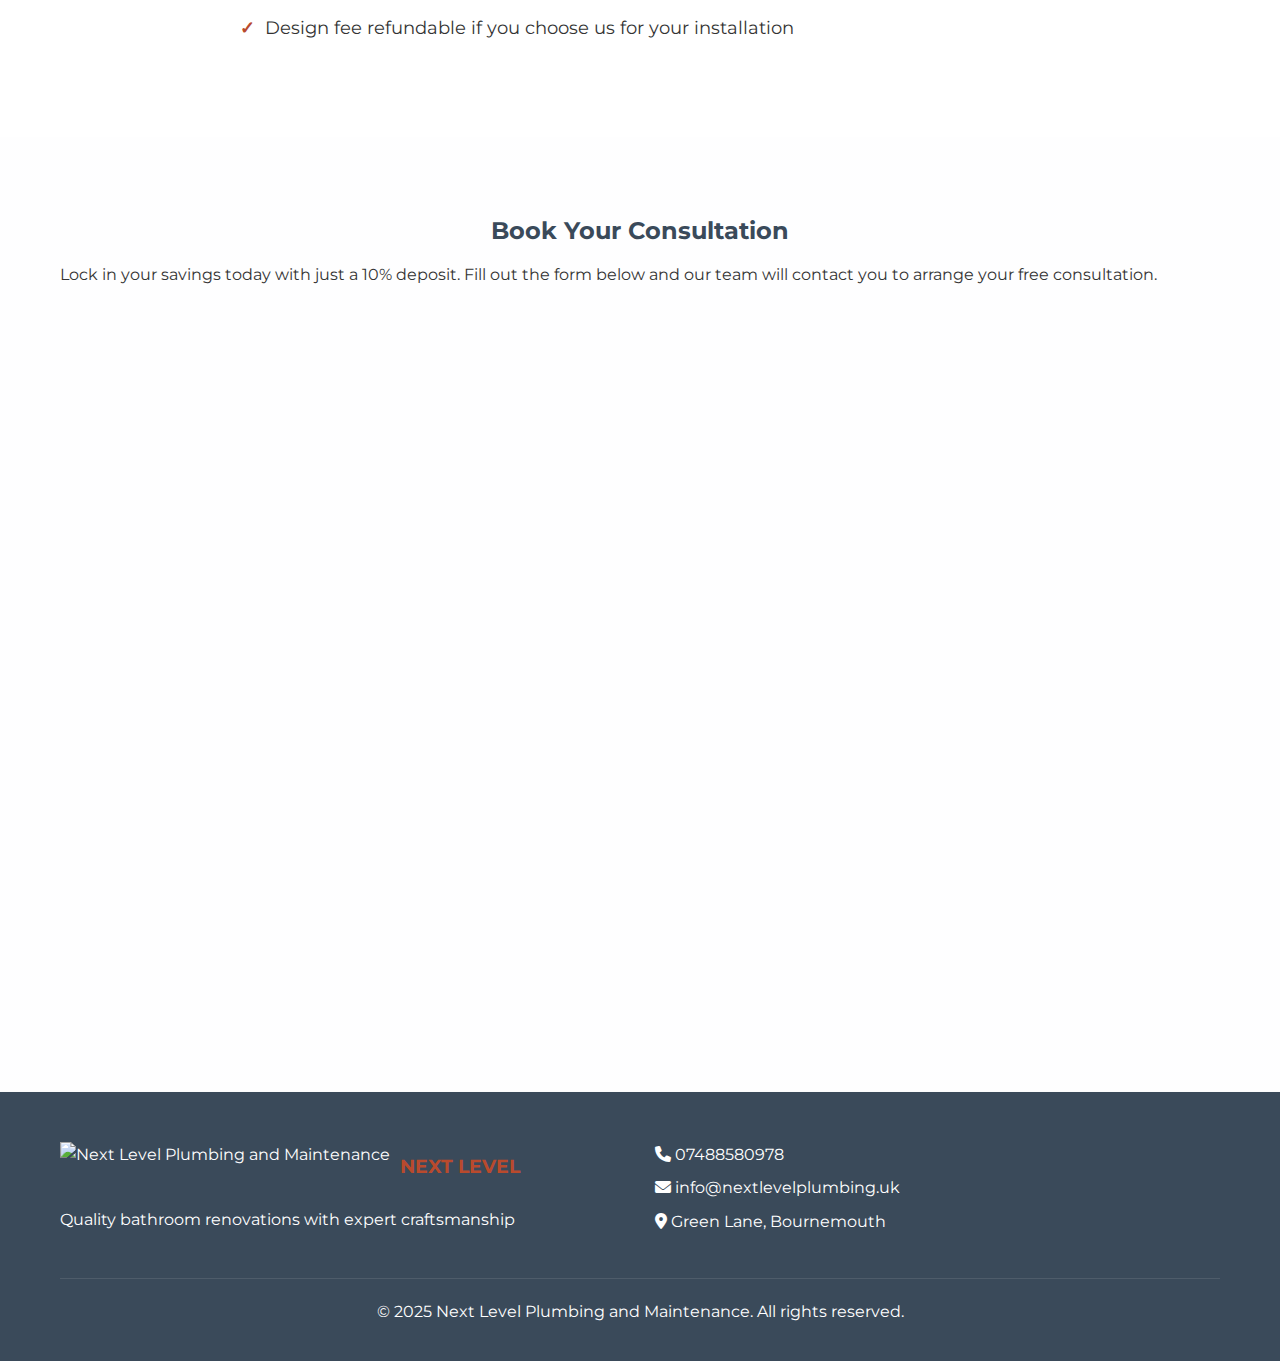
==== commit cd30a5df: "Update contact information with correct phone and address" ====
--- a/index.html
+++ b/index.html
@@ -224,9 +224,9 @@
                     <p>Quality bathroom renovations with expert craftsmanship</p>
                 </div>
                 <div class="footer-contact">
-                    <p><i class="fas fa-phone"></i> 01234 567890</p>
+                    <p><i class="fas fa-phone"></i> 07488580978</p>
                     <p><i class="fas fa-envelope"></i> info@nextlevelplumbing.uk</p>
-                    <p><i class="fas fa-map-marker-alt"></i> 123 Main Street, London, UK</p>
+                    <p><i class="fas fa-map-marker-alt"></i> Green Lane, Bournemouth</p>
                 </div>
             </div>
             <div class="footer-bottom">
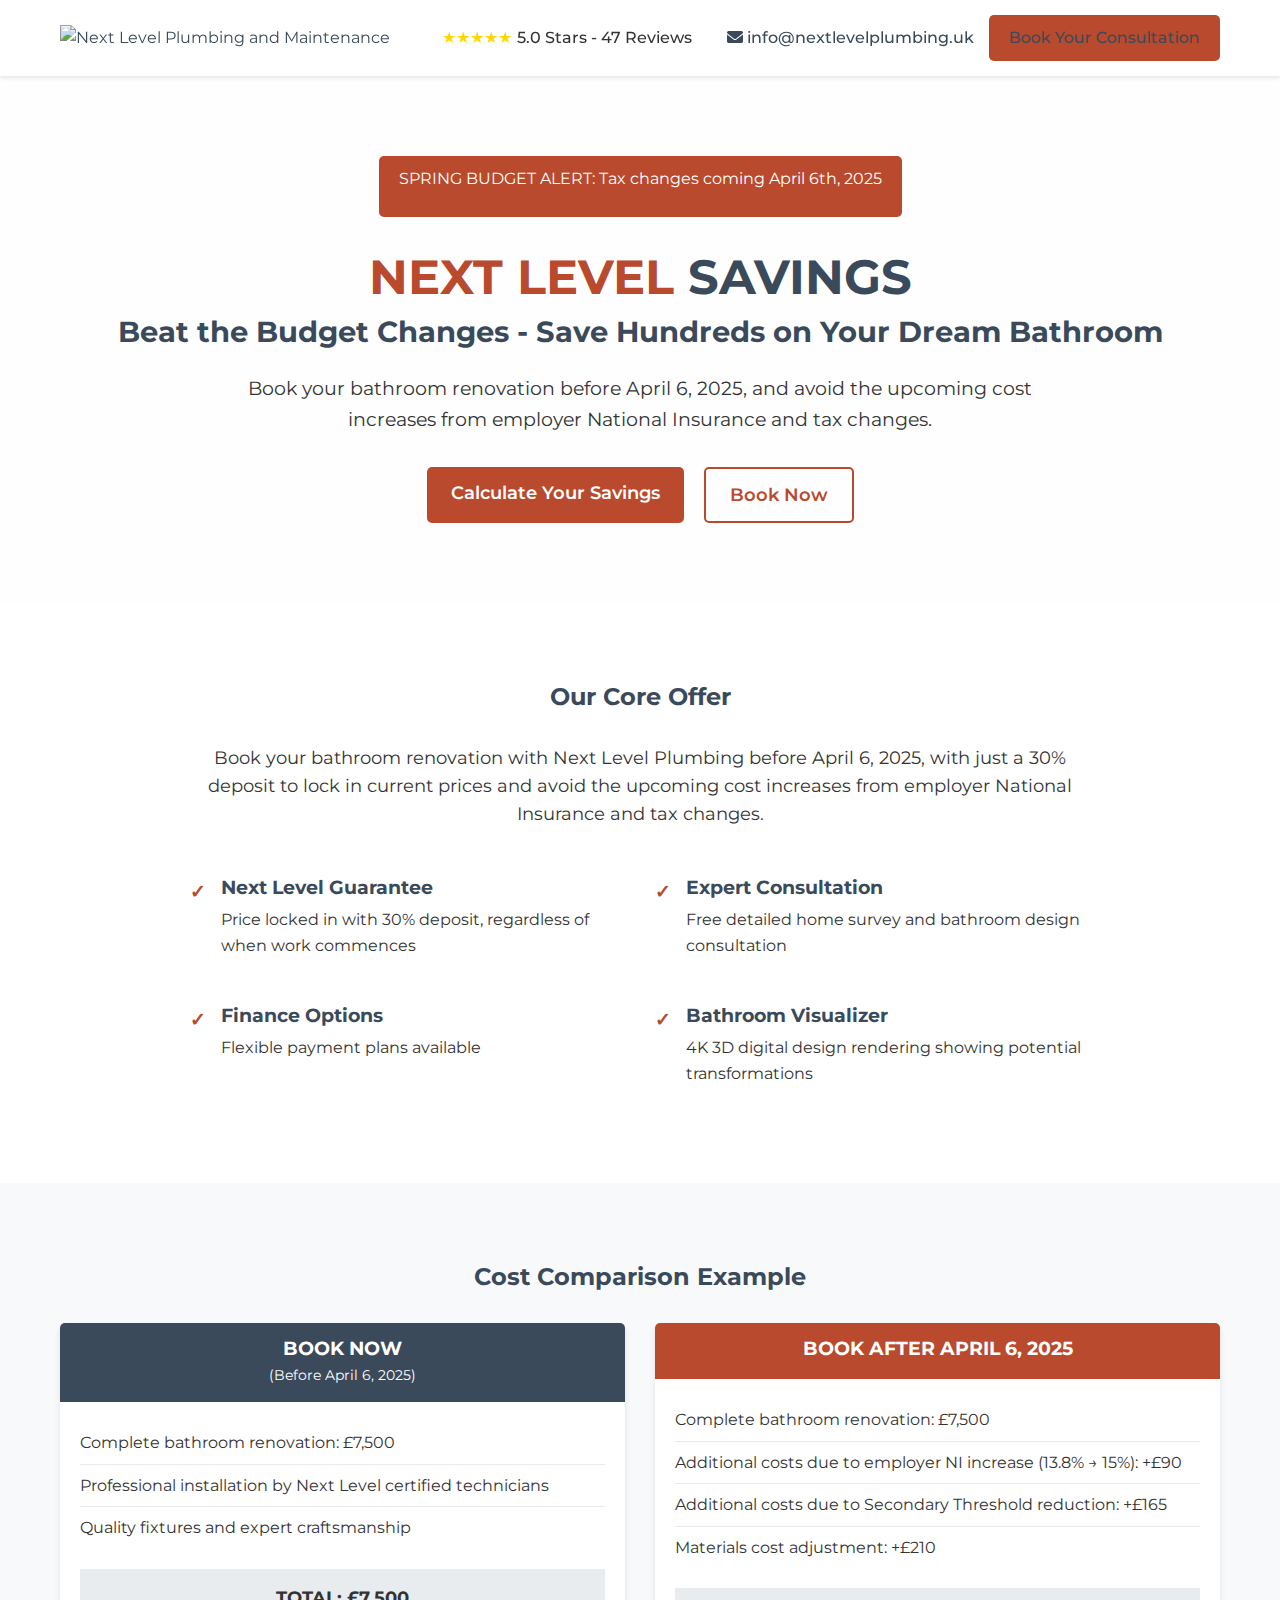
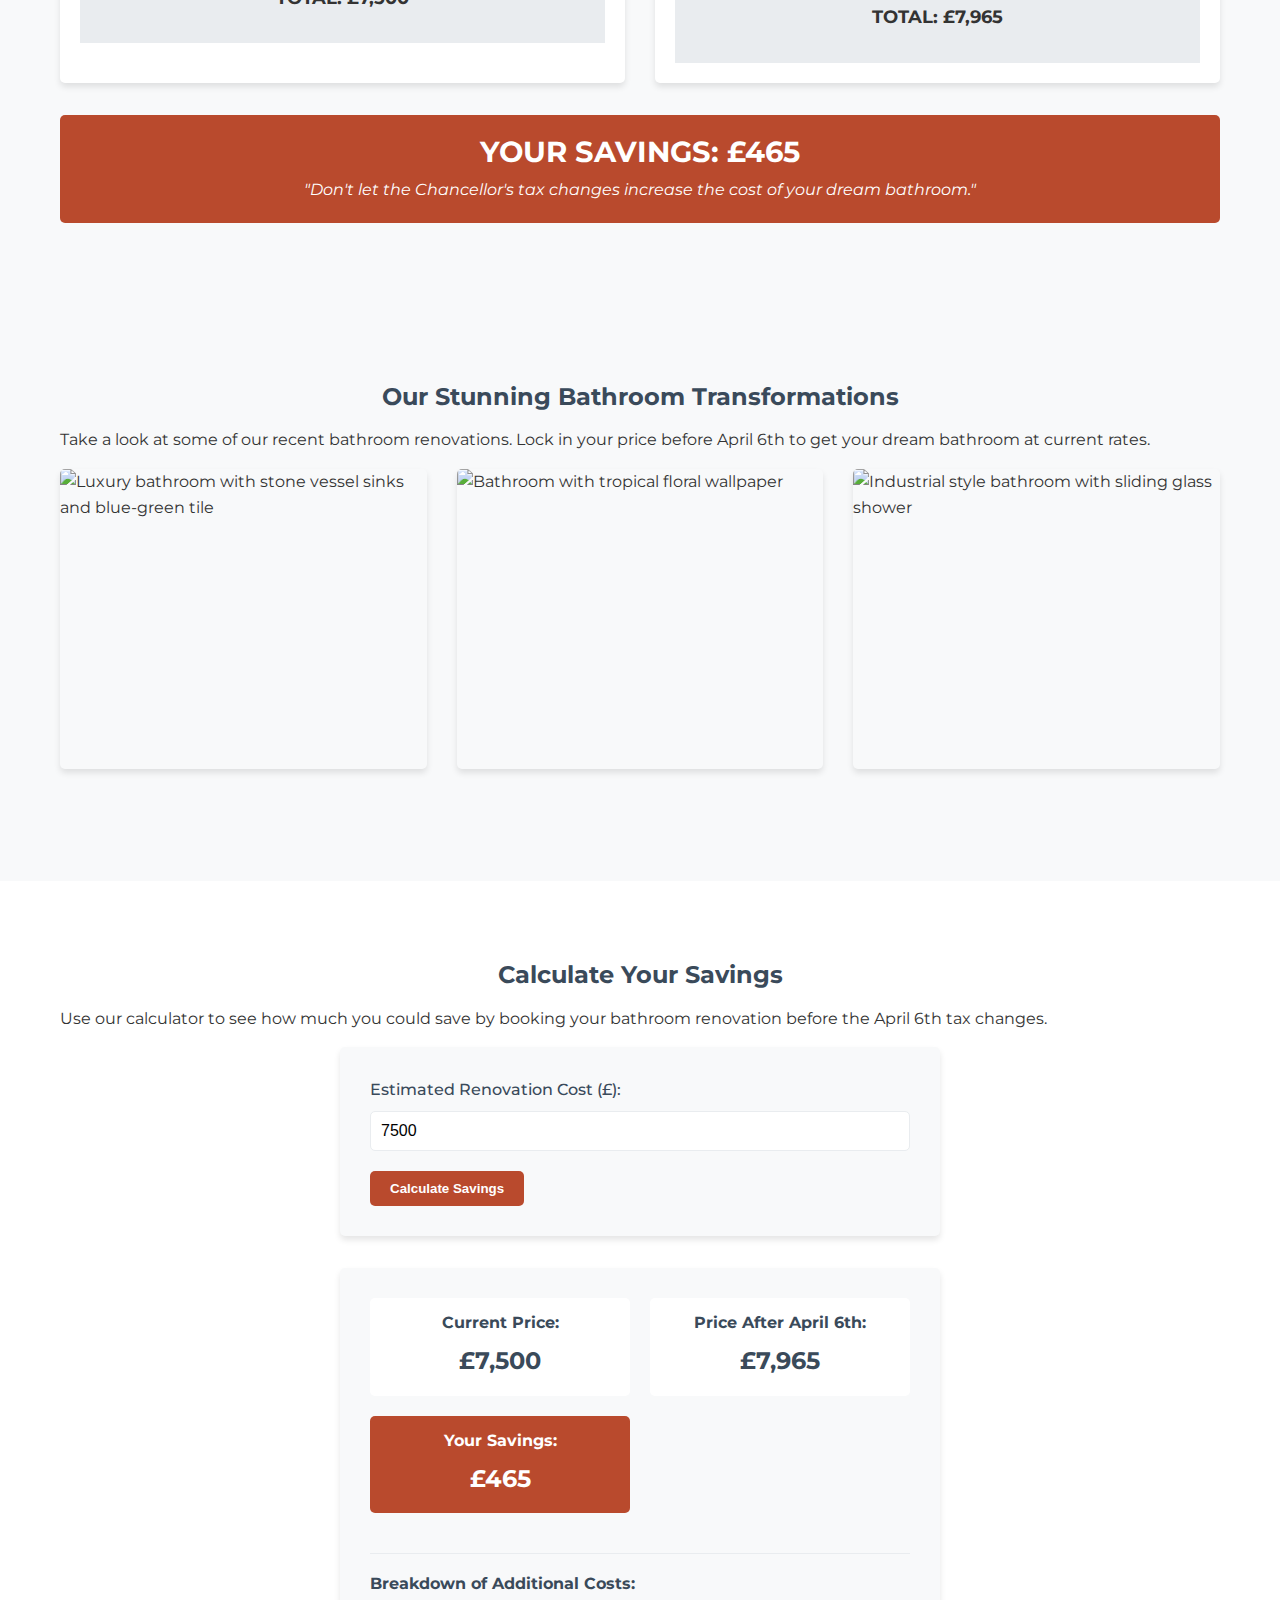
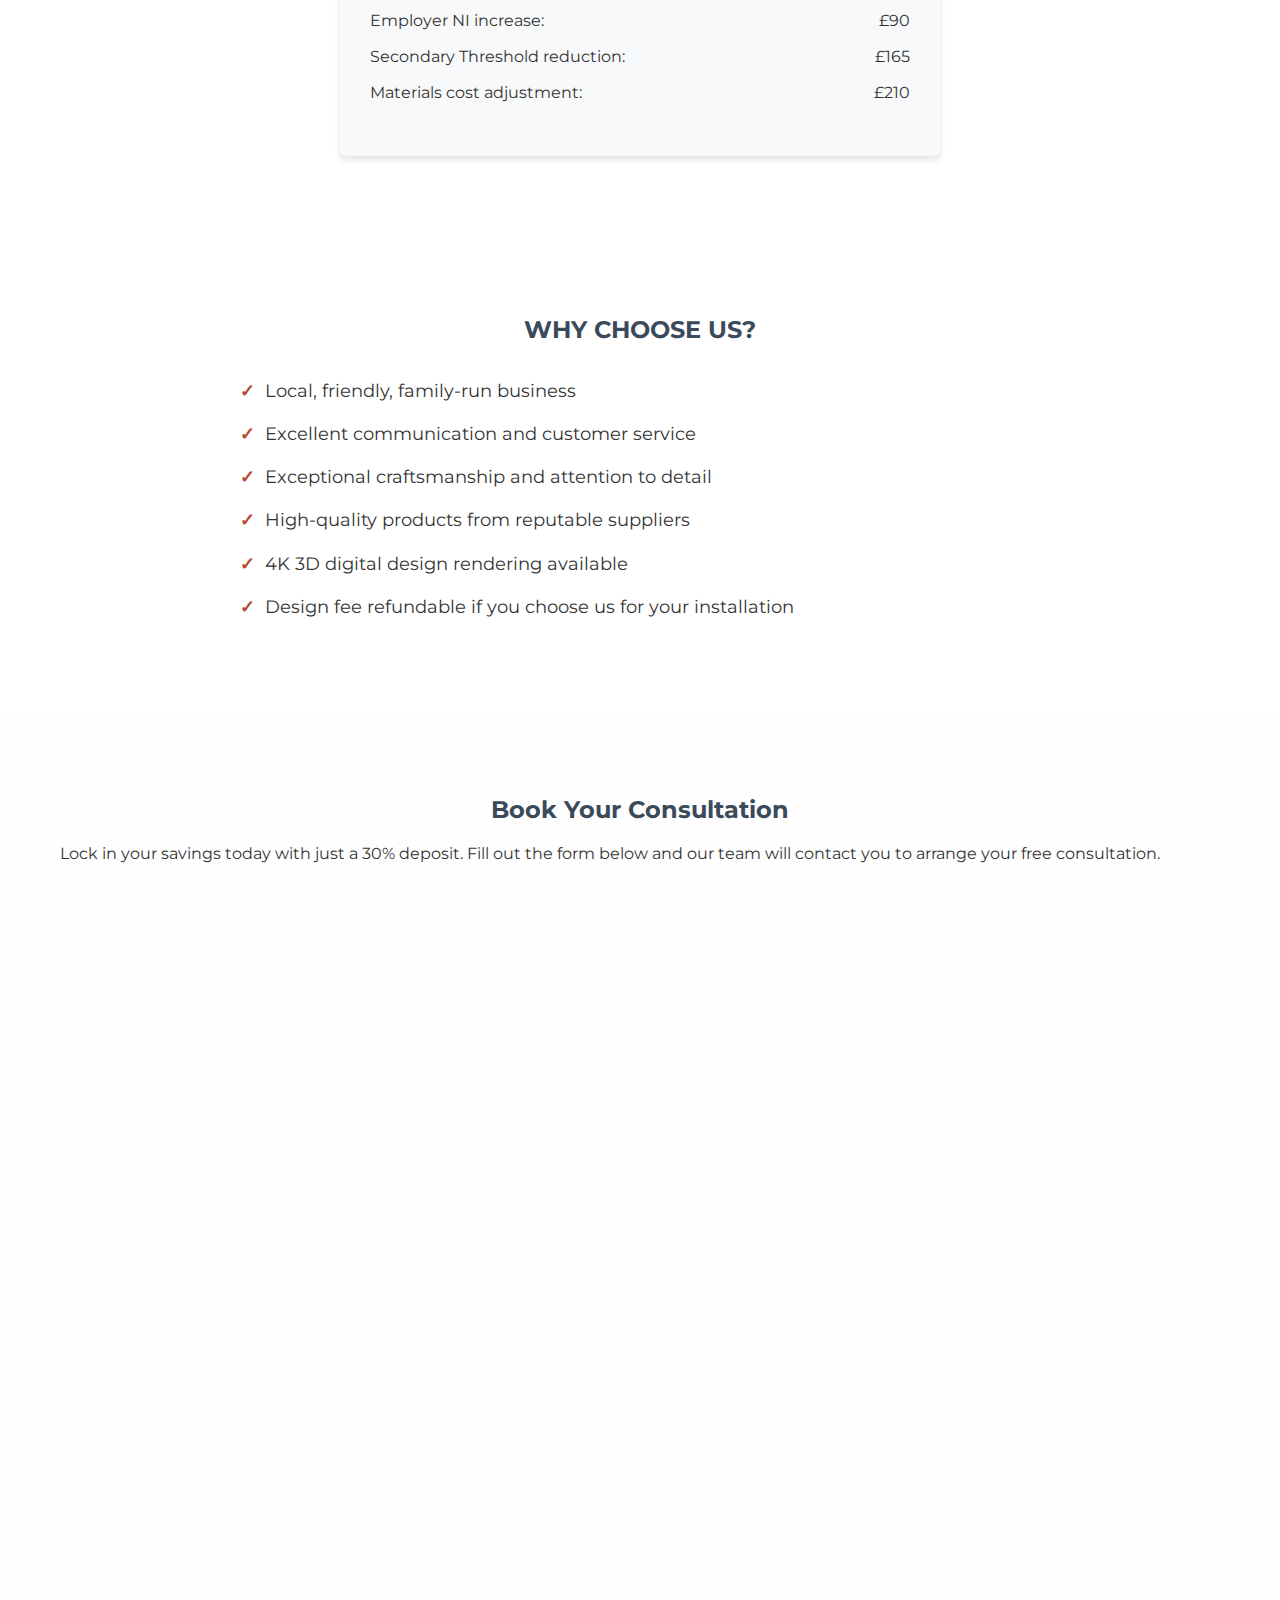
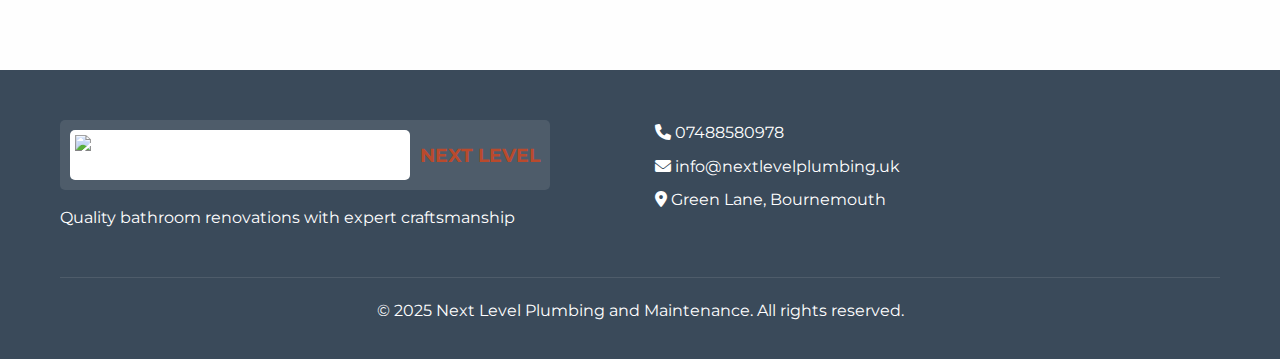
==== commit 0c6abbea: "Fix mobile issues and add reviews link" ====
--- a/index.html
+++ b/index.html
@@ -21,8 +21,10 @@
             </div>
             <div class="header-right">
                 <div class="rating">
-                    <div class="stars">★★★★★</div>
-                    <span>5.0 Stars - 47 Reviews</span>
+                    <a href="https://nextlevelplumbing.uk/reviews/" class="rating-link">
+                        <div class="stars">★★★★★</div>
+                        <span>5.0 Stars - 47 Reviews</span>
+                    </a>
                 </div>
                 <div class="header-contact">
                     <a href="mailto:info@nextlevelplumbing.uk">
@@ -53,13 +55,13 @@
         <div class="container">
             <h2>Our Core Offer</h2>
             <div class="offer-content">
-                <p>Book your bathroom renovation with Next Level Plumbing before April 6, 2025, with just a 10% deposit to lock in current prices and avoid the upcoming cost increases from employer National Insurance and tax changes.</p>
+                <p>Book your bathroom renovation with Next Level Plumbing before April 6, 2025, with just a 30% deposit to lock in current prices and avoid the upcoming cost increases from employer National Insurance and tax changes.</p>
                 <div class="offer-features">
                     <div class="feature">
                         <div class="feature-icon">✓</div>
                         <div class="feature-text">
                             <h3>Next Level Guarantee</h3>
-                            <p>Price locked in with 10% deposit, regardless of when work commences</p>
+                            <p>Price locked in with 30% deposit, regardless of when work commences</p>
                         </div>
                     </div>
                     <div class="feature">
@@ -132,6 +134,37 @@
         </div>
     </section>
 
+    <section class="our-work">
+        <div class="container">
+            <h2>Our Stunning Bathroom Transformations</h2>
+            <p>Take a look at some of our recent bathroom renovations. Lock in your price before April 6th to get your dream bathroom at current rates.</p>
+            
+            <div class="gallery">
+                <div class="gallery-item">
+                    <img src="https://nextlevelplumbing.uk/wp-content/uploads/2024/11/stone-bathroom-sinks.jpg" alt="Luxury bathroom with stone vessel sinks and blue-green tile">
+                    <div class="gallery-caption">
+                        <h3>Luxury Stone & Wood</h3>
+                        <p>Natural stone vessel sinks with wooden vanity and premium fixtures</p>
+                    </div>
+                </div>
+                <div class="gallery-item">
+                    <img src="https://nextlevelplumbing.uk/wp-content/uploads/2024/11/bathroom-with-floral-wallpaper.jpg" alt="Bathroom with tropical floral wallpaper">
+                    <div class="gallery-caption">
+                        <h3>Tropical Elegance</h3>
+                        <p>Statement floral tiles with wooden accents and modern fixtures</p>
+                    </div>
+                </div>
+                <div class="gallery-item">
+                    <img src="https://nextlevelplumbing.uk/wp-content/uploads/2024/11/industrial-style-bathroom.jpg" alt="Industrial style bathroom with sliding glass shower">
+                    <div class="gallery-caption">
+                        <h3>Modern Industrial</h3>
+                        <p>Contemporary design with sliding glass shower and console sink</p>
+                    </div>
+                </div>
+            </div>
+        </div>
+    </section>
+
     <section id="calculator" class="calculator">
         <div class="container">
             <h2>Calculate Your Savings</h2>
@@ -187,7 +220,7 @@
     <section id="contact" class="contact">
         <div class="container">
             <h2>Book Your Consultation</h2>
-            <p>Lock in your savings today with just a 10% deposit. Fill out the form below and our team will contact you to arrange your free consultation.</p>
+            <p>Lock in your savings today with just a 30% deposit. Fill out the form below and our team will contact you to arrange your free consultation.</p>
             
             <div class="form-container" style="height: 708px;">
                 <iframe
--- a/styles.css
+++ b/styles.css
@@ -127,6 +127,18 @@
     font-weight: 500;
 }
 
+.rating-link {
+    display: flex;
+    align-items: center;
+    text-decoration: none;
+    color: inherit;
+    transition: var(--transition);
+}
+
+.rating-link:hover {
+    color: var(--secondary-color);
+}
+
 .rating .stars {
     color: #FFD700;
     margin-right: 5px;
@@ -157,7 +169,7 @@
     background-color: var(--light-color);
     padding: 80px 0;
     text-align: center;
-    background-image: linear-gradient(rgba(255, 255, 255, 0.9), rgba(255, 255, 255, 0.9)), url('https://images.unsplash.com/photo-1584622650111-993a426fbf0a?ixlib=rb-1.2.1&auto=format&fit=crop&w=1350&q=80');
+    background-image: linear-gradient(rgba(255, 255, 255, 0.85), rgba(255, 255, 255, 0.85)), url('https://nextlevelplumbing.uk/wp-content/uploads/2024/11/marble-wall-panels.jpg');
     background-size: cover;
     background-position: center;
 }
@@ -338,6 +350,77 @@
     margin-bottom: 0;
 }
 
+/* Our Work Section */
+.our-work {
+    padding: 80px 0;
+    background-color: var(--light-color);
+}
+
+.our-work h2 {
+    text-align: center;
+    color: var(--primary-color);
+    margin-bottom: 1rem;
+}
+
+.our-work > p {
+    text-align: center;
+    max-width: 800px;
+    margin: 0 auto 2rem;
+}
+
+.gallery {
+    display: grid;
+    grid-template-columns: repeat(auto-fit, minmax(300px, 1fr));
+    gap: 30px;
+    margin-bottom: 2rem;
+}
+
+.gallery-item {
+    position: relative;
+    border-radius: var(--border-radius);
+    overflow: hidden;
+    box-shadow: var(--box-shadow);
+    transition: var(--transition);
+}
+
+.gallery-item:hover {
+    transform: translateY(-5px);
+    box-shadow: 0 10px 20px rgba(0, 0, 0, 0.2);
+}
+
+.gallery-item img {
+    width: 100%;
+    height: 300px;
+    object-fit: cover;
+    display: block;
+}
+
+.gallery-caption {
+    position: absolute;
+    bottom: 0;
+    left: 0;
+    right: 0;
+    background: rgba(0, 0, 0, 0.7);
+    color: white;
+    padding: 15px;
+    transform: translateY(100%);
+    transition: transform 0.3s ease;
+}
+
+.gallery-item:hover .gallery-caption {
+    transform: translateY(0);
+}
+
+.gallery-caption h3 {
+    margin-bottom: 5px;
+    font-size: 1.2rem;
+}
+
+.gallery-caption p {
+    font-size: 0.9rem;
+    margin-bottom: 0;
+}
+
 /* Calculator Section */
 .calculator {
     padding: 80px 0;
@@ -452,7 +535,7 @@
 .contact {
     padding: 80px 0;
     background-color: var(--light-color);
-    background-image: linear-gradient(rgba(255, 255, 255, 0.9), rgba(255, 255, 255, 0.9)), url('https://images.unsplash.com/photo-1584622650111-993a426fbf0a?ixlib=rb-1.2.1&auto=format&fit=crop&w=1350&q=80');
+    background-image: linear-gradient(rgba(255, 255, 255, 0.85), rgba(255, 255, 255, 0.85)), url('https://nextlevelplumbing.uk/wp-content/uploads/2024/11/bathroom-with-light-grey-tiles-on-walls.jpg');
     background-size: cover;
     background-position: center;
 }
@@ -518,11 +601,18 @@
     display: flex;
     align-items: center;
     margin-bottom: 15px;
+    background-color: rgba(255, 255, 255, 0.1);
+    padding: 10px;
+    border-radius: var(--border-radius);
+    display: inline-flex;
 }
 
 .footer-logo img {
     height: 50px;
     margin-right: 10px;
+    background-color: white;
+    padding: 5px;
+    border-radius: var(--border-radius);
 }
 
 .footer-logo h3 {
@@ -644,6 +734,25 @@
         margin-bottom: 10px;
     }
     
+    .header-contact {
+        flex-direction: column;
+        align-items: center;
+        width: 100%;
+    }
+    
+    .header-contact a {
+        margin: 5px 0;
+        text-align: center;
+        word-break: break-word;
+        font-size: 0.9rem;
+    }
+    
+    .header-contact a.btn {
+        margin-top: 10px;
+        width: 100%;
+        max-width: 250px;
+    }
+    
     .hero h1 {
         font-size: 2rem;
     }
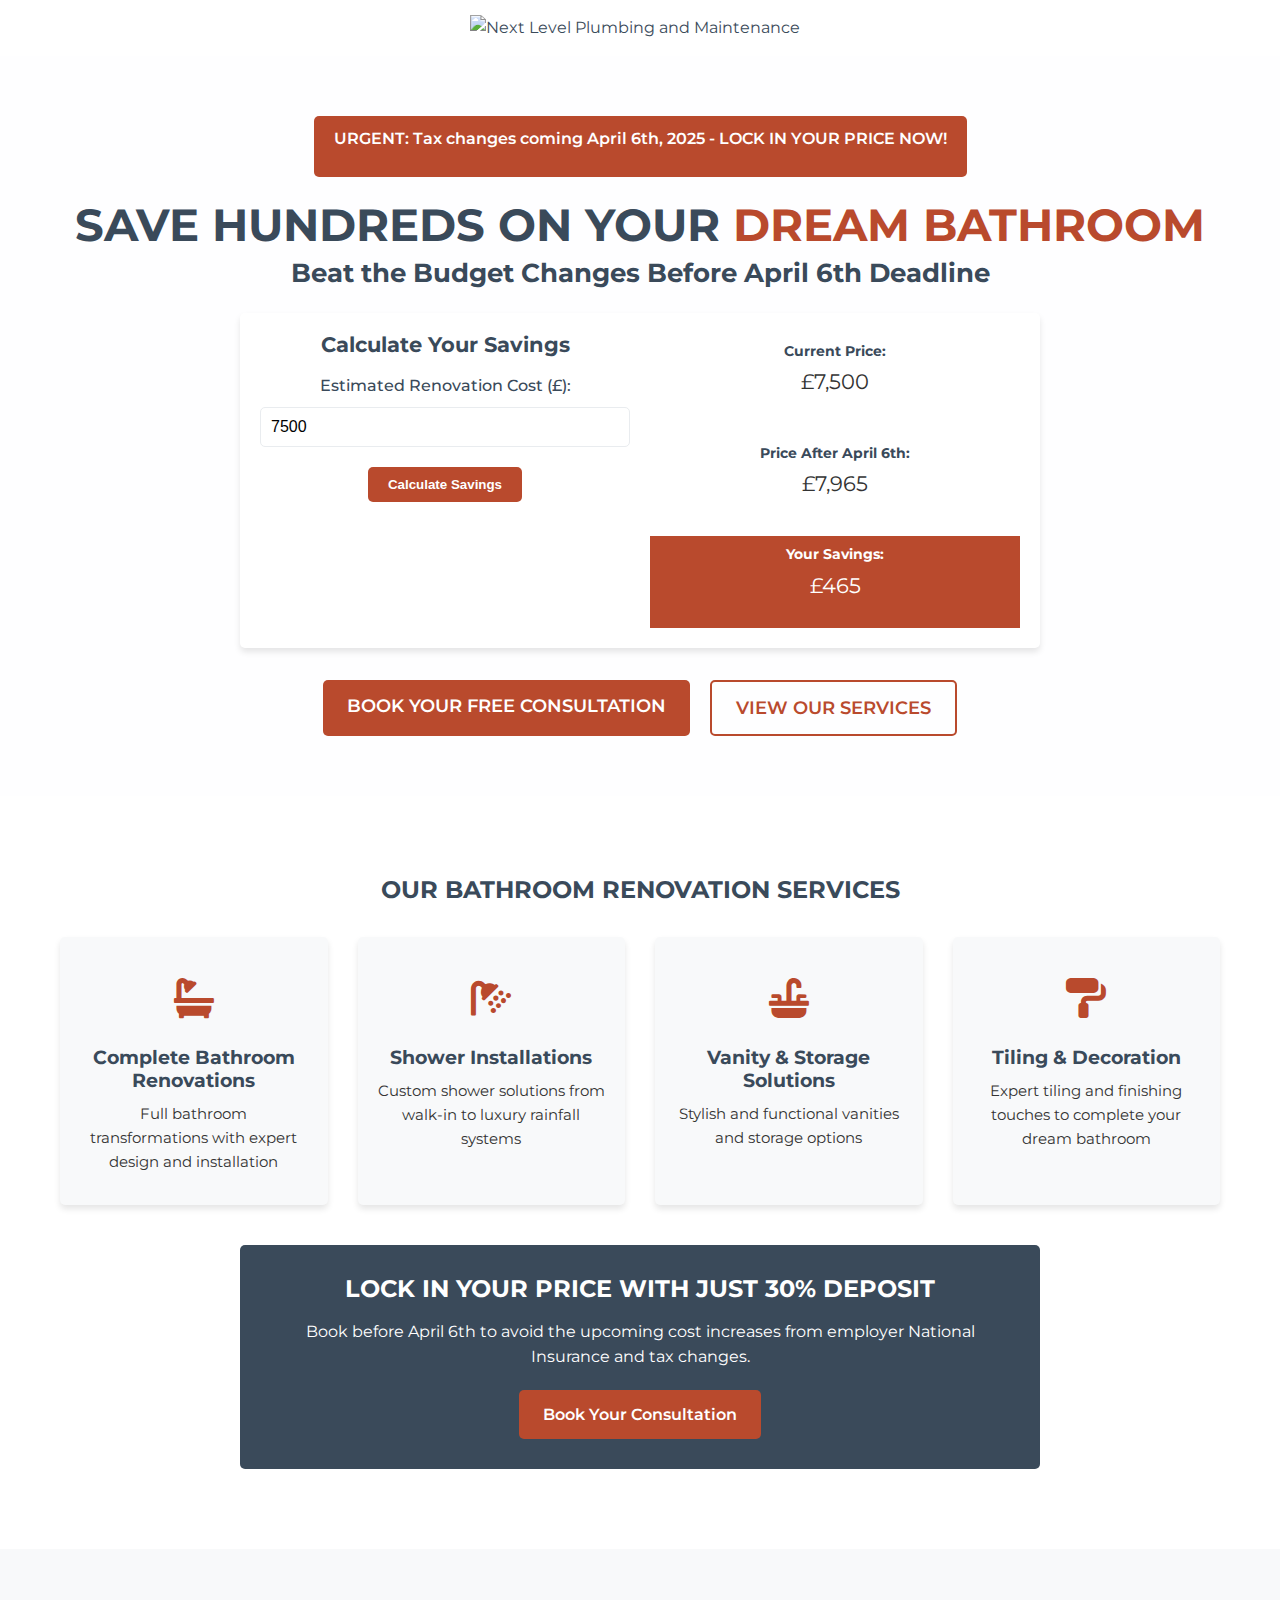
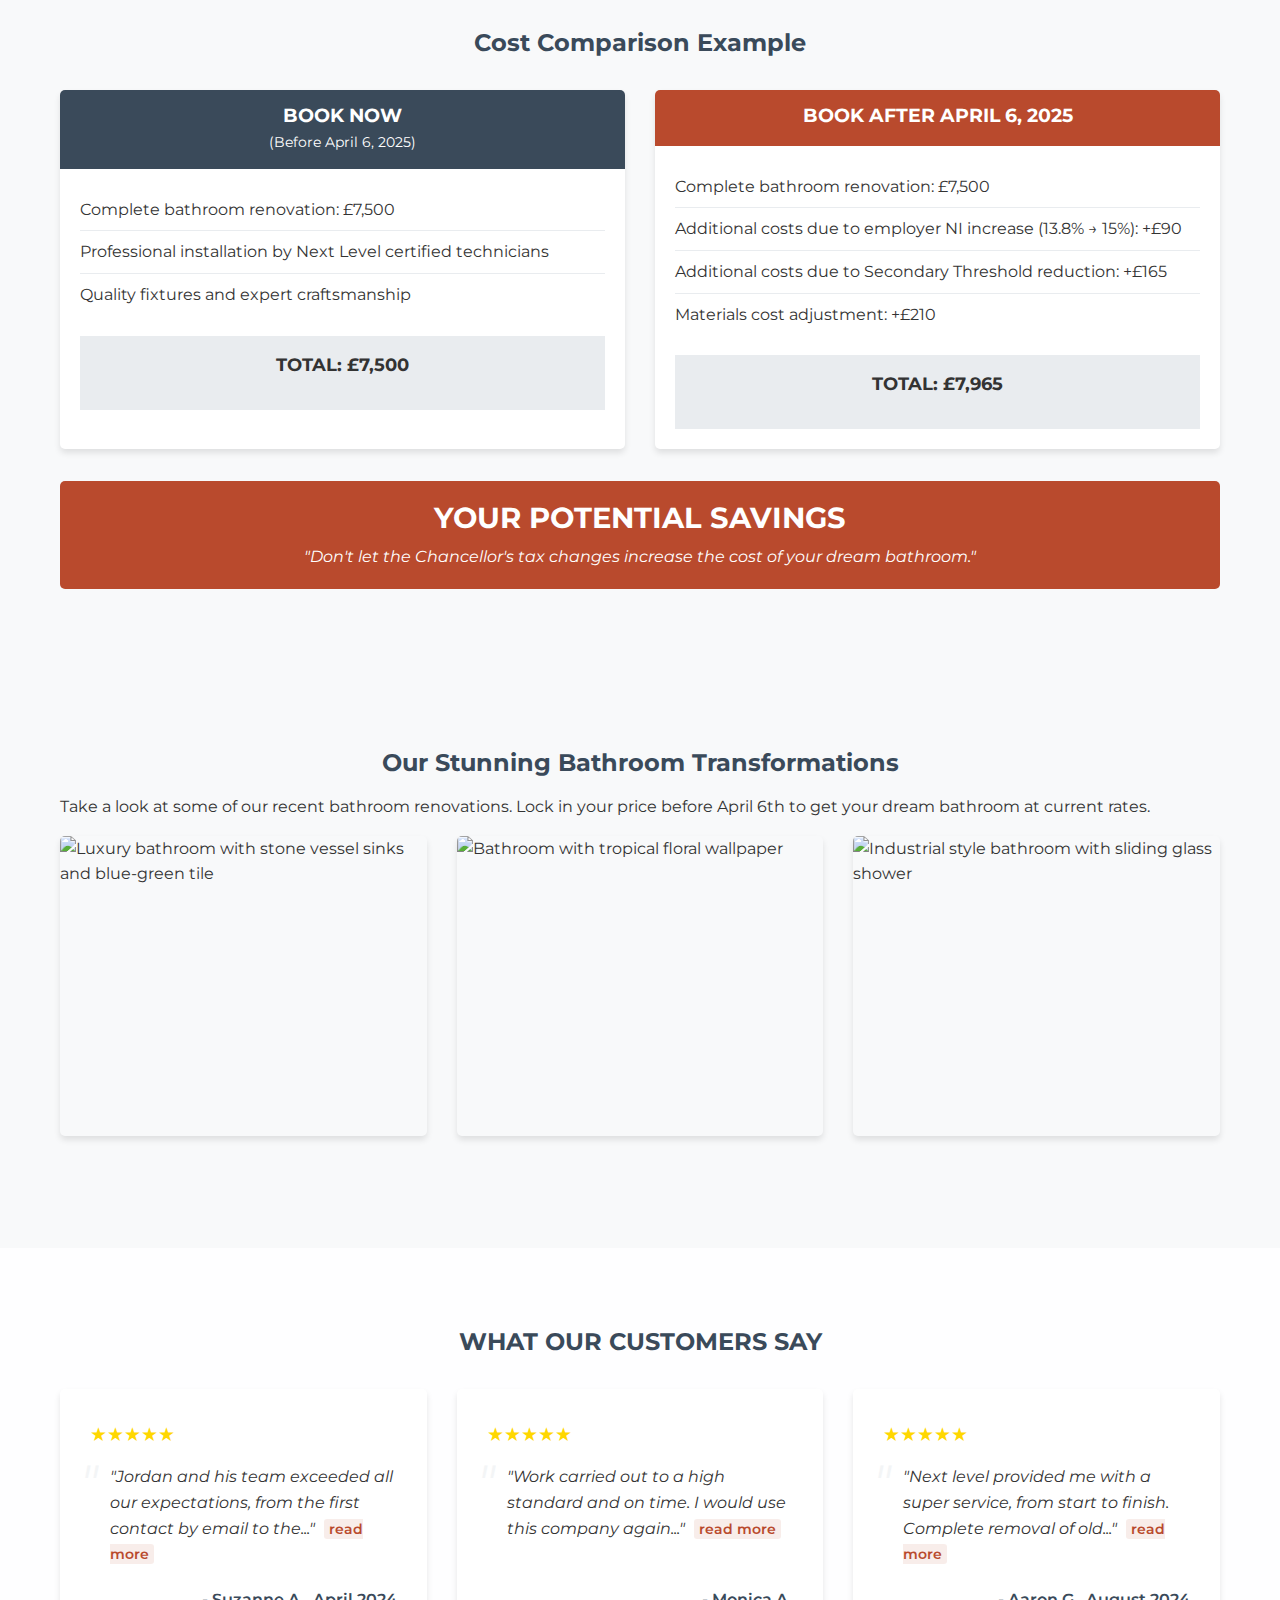
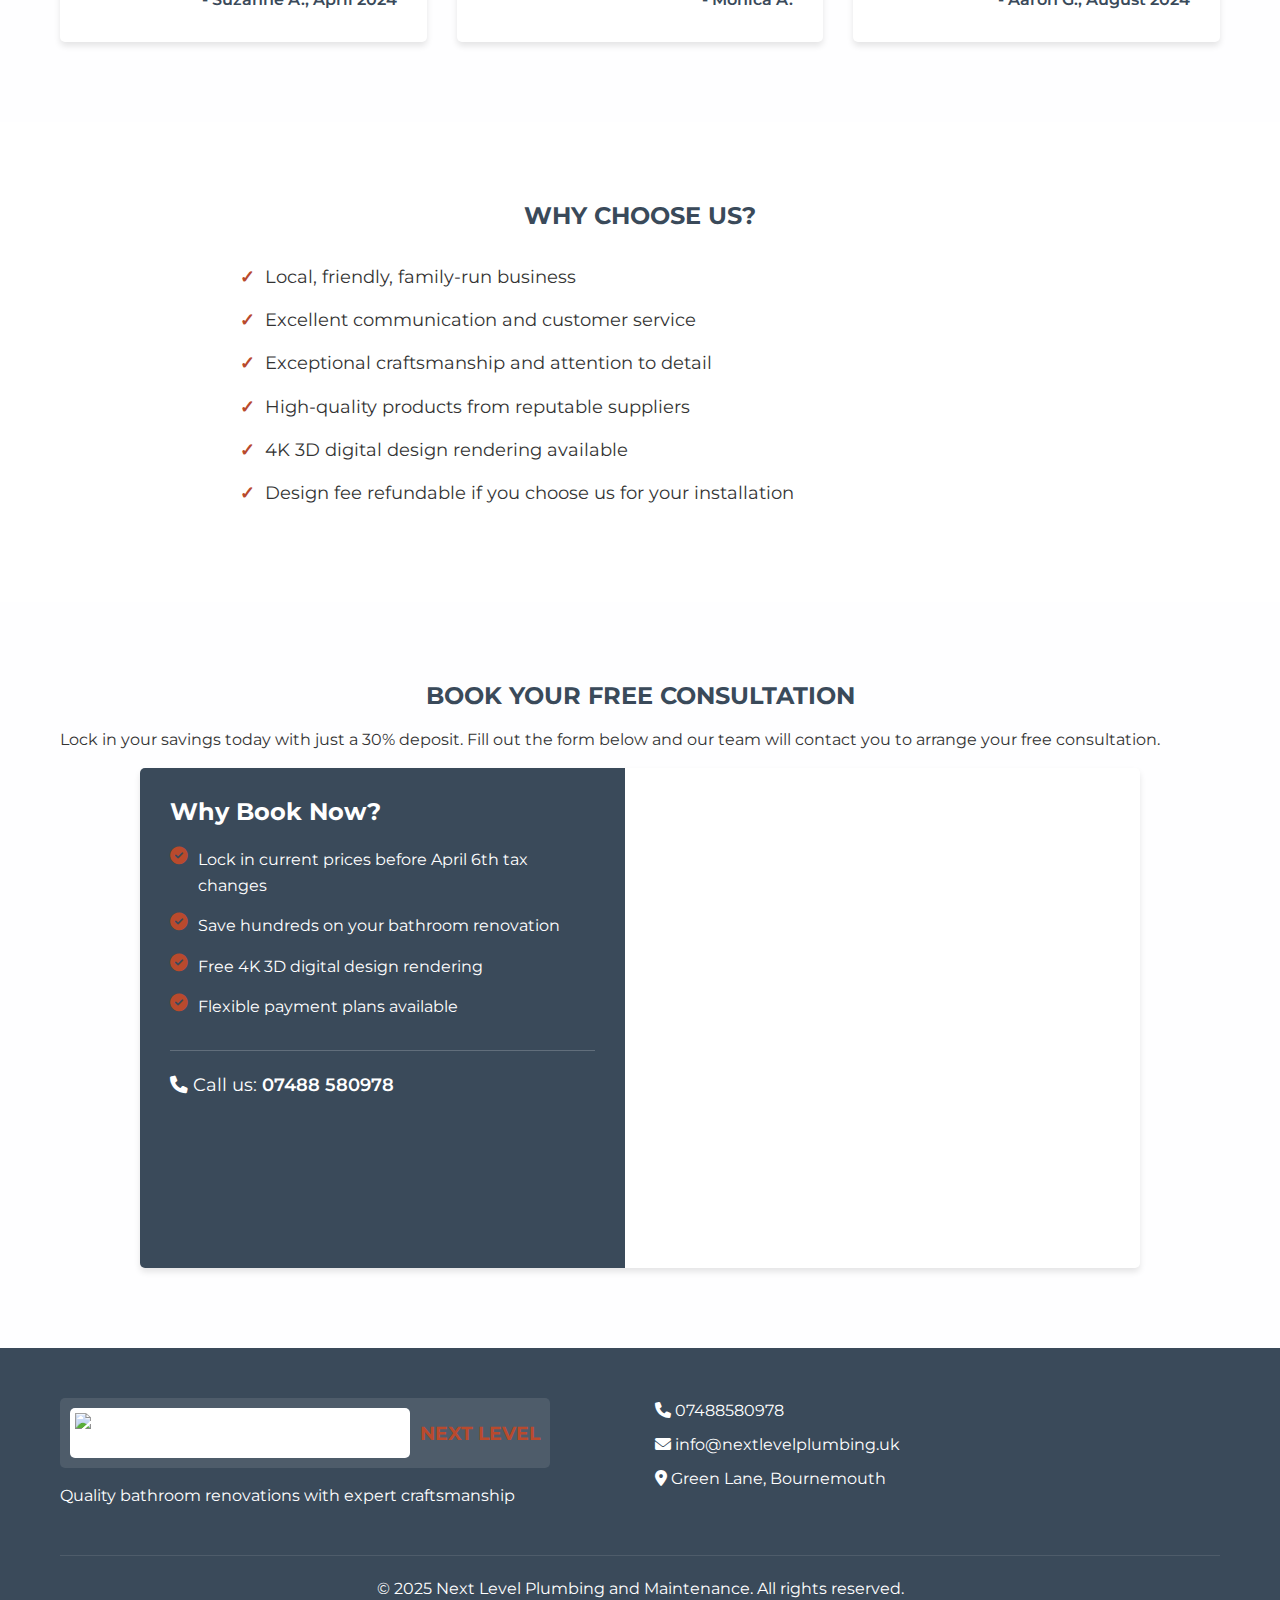
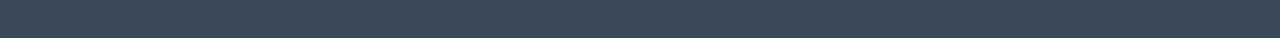
==== commit 8e08f4d1: "Enhanced mobile compatibility (90% of traffic)" ====
--- a/index.html
+++ b/index.html
@@ -9,8 +9,20 @@
     <link rel="preconnect" href="https://fonts.gstatic.com" crossorigin>
     <link href="https://fonts.googleapis.com/css2?family=Montserrat:wght@400;500;600;700&display=swap" rel="stylesheet">
     <link rel="stylesheet" href="https://cdnjs.cloudflare.com/ajax/libs/font-awesome/6.0.0/css/all.min.css">
+    
+    <!-- Google Tag Manager -->
+    <script>(function(w,d,s,l,i){w[l]=w[l]||[];w[l].push({'gtm.start':
+    new Date().getTime(),event:'gtm.js'});var f=d.getElementsByTagName(s)[0],
+    j=d.createElement(s),dl=l!='dataLayer'?'&l='+l:'';j.async=true;j.src=
+    'https://www.googletagmanager.com/gtm.js?id='+i+dl;f.parentNode.insertBefore(j,f);
+    })(window,document,'script','dataLayer','GTM-WP23G6P8');</script>
+    <!-- End Google Tag Manager -->
 </head>
 <body>
+    <!-- Google Tag Manager (noscript) -->
+    <noscript><iframe src="https://www.googletagmanager.com/ns.html?id=GTM-WP23G6P8"
+    height="0" width="0" style="display:none;visibility:hidden"></iframe></noscript>
+    <!-- End Google Tag Manager (noscript) -->
     <header>
         <div class="container">
             <div class="logo">
@@ -19,73 +31,81 @@
                 </a>
                 <h1>Next Level Plumbing and Maintenance</h1>
             </div>
-            <div class="header-right">
-                <div class="rating">
-                    <a href="https://nextlevelplumbing.uk/reviews/" class="rating-link">
-                        <div class="stars">★★★★★</div>
-                        <span>5.0 Stars - 47 Reviews</span>
-                    </a>
-                </div>
-                <div class="header-contact">
-                    <a href="mailto:info@nextlevelplumbing.uk">
-                        <i class="fas fa-envelope"></i> info@nextlevelplumbing.uk
-                    </a>
-                    <a href="#contact" class="btn">Book Your Consultation</a>
-                </div>
-            </div>
         </div>
     </header>
 
     <section class="hero">
         <div class="container">
             <div class="alert-banner">
-                <p>SPRING BUDGET ALERT: Tax changes coming April 6th, 2025</p>
-            </div>
-            <h1><span>NEXT</span> <span>LEVEL</span> SAVINGS</h1>
-            <h2>Beat the Budget Changes - Save Hundreds on Your Dream Bathroom</h2>
-            <p class="lead">Book your bathroom renovation before April 6, 2025, and avoid the upcoming cost increases from employer National Insurance and tax changes.</p>
+                <p>URGENT: Tax changes coming April 6th, 2025 - LOCK IN YOUR PRICE NOW!</p>
+            </div>
+            <h1>SAVE HUNDREDS ON YOUR <span>DREAM BATHROOM</span></h1>
+            <h2>Beat the Budget Changes Before April 6th Deadline</h2>
+            
+            <!-- Calculator moved to hero section -->
+            <div class="hero-calculator">
+                <div class="calculator-form">
+                    <h3>Calculate Your Savings</h3>
+                    <div class="form-group">
+                        <label for="renovation-cost">Estimated Renovation Cost (£):</label>
+                        <input type="number" id="renovation-cost" min="1000" step="100" value="7500">
+                    </div>
+                    <button id="calculate-btn" class="btn">Calculate Savings</button>
+                </div>
+                
+                <div class="calculator-results">
+                    <div class="result-item">
+                        <h3>Current Price:</h3>
+                        <p id="current-price">£7,500</p>
+                    </div>
+                    <div class="result-item">
+                        <h3>Price After April 6th:</h3>
+                        <p id="future-price">£7,965</p>
+                    </div>
+                    <div class="result-item highlight">
+                        <h3>Your Savings:</h3>
+                        <p id="savings-amount">£465</p>
+                    </div>
+                </div>
+            </div>
+            
             <div class="hero-cta">
-                <a href="#calculator" class="btn btn-large">Calculate Your Savings</a>
-                <a href="#contact" class="btn btn-large btn-outline">Book Now</a>
-            </div>
-        </div>
-    </section>
-
-    <section class="offer">
-        <div class="container">
-            <h2>Our Core Offer</h2>
-            <div class="offer-content">
-                <p>Book your bathroom renovation with Next Level Plumbing before April 6, 2025, with just a 30% deposit to lock in current prices and avoid the upcoming cost increases from employer National Insurance and tax changes.</p>
-                <div class="offer-features">
-                    <div class="feature">
-                        <div class="feature-icon">✓</div>
-                        <div class="feature-text">
-                            <h3>Next Level Guarantee</h3>
-                            <p>Price locked in with 30% deposit, regardless of when work commences</p>
-                        </div>
-                    </div>
-                    <div class="feature">
-                        <div class="feature-icon">✓</div>
-                        <div class="feature-text">
-                            <h3>Expert Consultation</h3>
-                            <p>Free detailed home survey and bathroom design consultation</p>
-                        </div>
-                    </div>
-                    <div class="feature">
-                        <div class="feature-icon">✓</div>
-                        <div class="feature-text">
-                            <h3>Finance Options</h3>
-                            <p>Flexible payment plans available</p>
-                        </div>
-                    </div>
-                    <div class="feature">
-                        <div class="feature-icon">✓</div>
-                        <div class="feature-text">
-                            <h3>Bathroom Visualizer</h3>
-                            <p>4K 3D digital design rendering showing potential transformations</p>
-                        </div>
-                    </div>
-                </div>
+                <a href="#contact" class="btn btn-large">BOOK YOUR FREE CONSULTATION</a>
+                <a href="#services" class="btn btn-large btn-outline">VIEW OUR SERVICES</a>
+            </div>
+        </div>
+    </section>
+
+    <section id="services" class="services">
+        <div class="container">
+            <h2>OUR BATHROOM RENOVATION SERVICES</h2>
+            <div class="services-grid">
+                <div class="service-card">
+                    <div class="service-icon"><i class="fas fa-bath"></i></div>
+                    <h3>Complete Bathroom Renovations</h3>
+                    <p>Full bathroom transformations with expert design and installation</p>
+                </div>
+                <div class="service-card">
+                    <div class="service-icon"><i class="fas fa-shower"></i></div>
+                    <h3>Shower Installations</h3>
+                    <p>Custom shower solutions from walk-in to luxury rainfall systems</p>
+                </div>
+                <div class="service-card">
+                    <div class="service-icon"><i class="fas fa-sink"></i></div>
+                    <h3>Vanity & Storage Solutions</h3>
+                    <p>Stylish and functional vanities and storage options</p>
+                </div>
+                <div class="service-card">
+                    <div class="service-icon"><i class="fas fa-paint-roller"></i></div>
+                    <h3>Tiling & Decoration</h3>
+                    <p>Expert tiling and finishing touches to complete your dream bathroom</p>
+                </div>
+            </div>
+            
+            <div class="offer-box">
+                <h3>LOCK IN YOUR PRICE WITH JUST 30% DEPOSIT</h3>
+                <p>Book before April 6th to avoid the upcoming cost increases from employer National Insurance and tax changes.</p>
+                <a href="#contact" class="btn">Book Your Consultation</a>
             </div>
         </div>
     </section>
@@ -128,7 +148,7 @@
                 </div>
             </div>
             <div class="savings-highlight">
-                <h3>YOUR SAVINGS: £465</h3>
+                <h3>YOUR POTENTIAL SAVINGS</h3>
                 <p><em>"Don't let the Chancellor's tax changes increase the cost of your dream bathroom."</em></p>
             </div>
         </div>
@@ -165,39 +185,43 @@
         </div>
     </section>
 
-    <section id="calculator" class="calculator">
-        <div class="container">
-            <h2>Calculate Your Savings</h2>
-            <p>Use our calculator to see how much you could save by booking your bathroom renovation before the April 6th tax changes.</p>
-            
-            <div class="calculator-form">
-                <div class="form-group">
-                    <label for="renovation-cost">Estimated Renovation Cost (£):</label>
-                    <input type="number" id="renovation-cost" min="1000" step="100" value="7500">
-                </div>
-                <button id="calculate-btn" class="btn">Calculate Savings</button>
-            </div>
-            
-            <div class="calculator-results">
-                <div class="result-item">
-                    <h3>Current Price:</h3>
-                    <p id="current-price">£7,500</p>
-                </div>
-                <div class="result-item">
-                    <h3>Price After April 6th:</h3>
-                    <p id="future-price">£7,965</p>
-                </div>
-                <div class="result-item highlight">
-                    <h3>Your Savings:</h3>
-                    <p id="savings-amount">£465</p>
-                </div>
-                <div class="result-breakdown">
-                    <h4>Breakdown of Additional Costs:</h4>
-                    <ul>
-                        <li>Employer NI increase: <span id="ni-increase">£90</span></li>
-                        <li>Secondary Threshold reduction: <span id="threshold-cost">£165</span></li>
-                        <li>Materials cost adjustment: <span id="materials-cost">£210</span></li>
-                    </ul>
+    <!-- Testimonials Section with Actual Reviews and Read More Functionality -->
+    <section class="testimonials">
+        <div class="container">
+            <h2>WHAT OUR CUSTOMERS SAY</h2>
+            <div class="testimonials-grid">
+                <div class="testimonial-card">
+                    <div class="testimonial-stars">★★★★★</div>
+                    <div class="testimonial-content">
+                        <p class="testimonial-text">
+                            <span class="short-text">"Jordan and his team exceeded all our expectations, from the first contact by email to the..."</span>
+                            <span class="full-text">"Jordan and his team exceeded all our expectations, from the first contact by email to the completed bathroom. Next Level Plumbing's highly professional approach to all they did for our bathroom project showed just how much they care about their customers' needs. When designing our bathroom, Jordan was exceptionally quick in sourcing supplies and understood exactly the effect we were hoping to achieve. We were so impressed with the level and speed of communication; we were kept informed of all developments and when they would take place throughout the whole process. The team were polite, friendly and extremely respectful of being in someone's home. Coverings were laid on the carpets to ensure cleanliness and they always cleared up at the end of each day. Every element of the new bathroom being put in, ie removal of old bathroom, new piping being laid, plastering, tiling, painting, new flooring and putting in the new bathroom was coordinated so well that the bathroom was finished before we expected. We are thrilled with our new bathroom. Its finish is of the highest standard. Jordan and his team could not have been more helpful, professional, considerate and hardworking. If you are thinking of having a new bathroom put in or need any plumbing work, we cannot recommend Next level Plumbing highly enough."</span>
+                            <a href="javascript:void(0)" class="read-more">read more</a>
+                        </p>
+                    </div>
+                    <p class="testimonial-author">- Suzanne A., April 2024</p>
+                </div>
+                <div class="testimonial-card">
+                    <div class="testimonial-stars">★★★★★</div>
+                    <div class="testimonial-content">
+                        <p class="testimonial-text">
+                            <span class="short-text">"Work carried out to a high standard and on time. I would use this company again..."</span>
+                            <span class="full-text">"Work carried out to a high standard and on time. I would use this company again. Very professional service from start to finish. The team was clean, tidy and respectful of our home. They explained everything clearly and were always available to answer questions. Couldn't be happier with our new bathroom."</span>
+                            <a href="javascript:void(0)" class="read-more">read more</a>
+                        </p>
+                    </div>
+                    <p class="testimonial-author">- Monica A.</p>
+                </div>
+                <div class="testimonial-card">
+                    <div class="testimonial-stars">★★★★★</div>
+                    <div class="testimonial-content">
+                        <p class="testimonial-text">
+                            <span class="short-text">"Next level provided me with a super service, from start to finish. Complete removal of old..."</span>
+                            <span class="full-text">"Next level provided me with a super service, from start to finish. Complete removal of old bathroom and installation of new one. Highly recommended! The design process was smooth and they helped us choose the perfect fixtures and fittings. The finished bathroom looks amazing and has transformed our home."</span>
+                            <a href="javascript:void(0)" class="read-more">read more</a>
+                        </p>
+                    </div>
+                    <p class="testimonial-author">- Aaron G., August 2024</p>
                 </div>
             </div>
         </div>
@@ -219,29 +243,44 @@
 
     <section id="contact" class="contact">
         <div class="container">
-            <h2>Book Your Consultation</h2>
+            <h2>BOOK YOUR FREE CONSULTATION</h2>
             <p>Lock in your savings today with just a 30% deposit. Fill out the form below and our team will contact you to arrange your free consultation.</p>
             
-            <div class="form-container" style="height: 708px;">
-                <iframe
-                  src="https://link.conversionsuite.co/widget/form/jaAVJYuyZLLhogEJRwX3"
-                  style="width:100%;height:100%;border:none;border-radius:3px"
-                  id="inline-jaAVJYuyZLLhogEJRwX3"
-                  data-layout="{'id':'INLINE'}"
-                  data-trigger-type="alwaysShow"
-                  data-trigger-value=""
-                  data-activation-type="alwaysActivated"
-                  data-activation-value=""
-                  data-deactivation-type="neverDeactivate"
-                  data-deactivation-value=""
-                  data-form-name="LP Opt In"
-                  data-height="708"
-                  data-layout-iframe-id="inline-jaAVJYuyZLLhogEJRwX3"
-                  data-form-id="jaAVJYuyZLLhogEJRwX3"
-                  title="LP Opt In"
-                      >
-                </iframe>
-                <script src="https://link.conversionsuite.co/js/form_embed.js"></script>
+            <div class="contact-box">
+                <div class="contact-info">
+                    <h3>Why Book Now?</h3>
+                    <ul class="contact-benefits">
+                        <li><i class="fas fa-check-circle"></i> Lock in current prices before April 6th tax changes</li>
+                        <li><i class="fas fa-check-circle"></i> Save hundreds on your bathroom renovation</li>
+                        <li><i class="fas fa-check-circle"></i> Free 4K 3D digital design rendering</li>
+                        <li><i class="fas fa-check-circle"></i> Flexible payment plans available</li>
+                    </ul>
+                    <div class="contact-cta">
+                        <p><i class="fas fa-phone"></i> Call us: <a href="tel:07488580978">07488 580978</a></p>
+                    </div>
+                </div>
+                
+                <div class="form-container" style="height: 500px;">
+                    <iframe
+                      src="https://link.conversionsuite.co/widget/form/jaAVJYuyZLLhogEJRwX3"
+                      style="width:100%;height:100%;border:none;border-radius:3px"
+                      id="inline-jaAVJYuyZLLhogEJRwX3"
+                      data-layout="{'id':'INLINE'}"
+                      data-trigger-type="alwaysShow"
+                      data-trigger-value=""
+                      data-activation-type="alwaysActivated"
+                      data-activation-value=""
+                      data-deactivation-type="neverDeactivate"
+                      data-deactivation-value=""
+                      data-form-name="LP Opt In"
+                      data-height="500"
+                      data-layout-iframe-id="inline-jaAVJYuyZLLhogEJRwX3"
+                      data-form-id="jaAVJYuyZLLhogEJRwX3"
+                      title="LP Opt In"
+                          >
+                    </iframe>
+                    <script src="https://link.conversionsuite.co/js/form_embed.js"></script>
+                </div>
             </div>
         </div>
     </section>
@@ -267,7 +306,17 @@
             </div>
         </div>
     </footer>
-
-    <script src="script.js"></script>
+<!-- Pop-up CTA (New) -->
+<div id="popup-cta" class="popup-cta">
+    <div class="popup-content">
+        <span class="close-popup">&times;</span>
+        <h3>DON'T MISS OUT ON SAVINGS!</h3>
+        <p>Book your bathroom renovation before April 6th and save hundreds!</p>
+        <a href="#contact" class="btn btn-large popup-btn">BOOK NOW</a>
+    </div>
+</div>
+
+<script src="script.js"></script>
 </body>
+</html>
 </html>--- a/styles.css
+++ b/styles.css
@@ -94,20 +94,20 @@
     background-color: white;
     box-shadow: 0 2px 4px rgba(0, 0, 0, 0.1);
     padding: 15px 0;
-    position: sticky;
-    top: 0;
+    position: static;
     z-index: 100;
 }
 
 header .container {
     display: flex;
-    justify-content: space-between;
+    justify-content: center;
     align-items: center;
 }
 
 .logo {
     display: flex;
     align-items: center;
+    text-align: center;
 }
 
 .logo img {
@@ -167,25 +167,28 @@
 /* Hero Section */
 .hero {
     background-color: var(--light-color);
-    padding: 80px 0;
-    text-align: center;
-    background-image: linear-gradient(rgba(255, 255, 255, 0.85), rgba(255, 255, 255, 0.85)), url('https://nextlevelplumbing.uk/wp-content/uploads/2024/11/marble-wall-panels.jpg');
+    padding: 60px 0;
+    text-align: center;
+    background-image: linear-gradient(rgba(255, 255, 255, 0.9), rgba(255, 255, 255, 0.9)), url('https://nextlevelplumbing.uk/wp-content/uploads/2024/11/marble-wall-panels.jpg');
     background-size: cover;
     background-position: center;
 }
 
 .hero h1 {
-    font-size: 3rem;
+    font-size: 2.8rem;
     color: var(--primary-color);
     margin-bottom: 0.5rem;
+    font-weight: 700;
+    line-height: 1.1;
 }
 
 .hero h1 span {
     color: var(--secondary-color);
+    display: inline-block;
 }
 
 .hero h2 {
-    font-size: 1.8rem;
+    font-size: 1.6rem;
     color: var(--primary-color);
     margin-bottom: 1.5rem;
 }
@@ -208,56 +211,146 @@
     color: white;
     padding: 10px 20px;
     border-radius: var(--border-radius);
-    margin-bottom: 2rem;
+    margin-bottom: 1.5rem;
     display: inline-block;
-}
-
-/* Offer Section */
-.offer {
+    font-weight: 600;
+    animation: pulse 2s infinite;
+}
+
+@keyframes pulse {
+    0% { transform: scale(1); }
+    50% { transform: scale(1.05); }
+    100% { transform: scale(1); }
+}
+
+/* Hero Calculator */
+.hero-calculator {
+    max-width: 800px;
+    margin: 0 auto 1.5rem;
+    display: grid;
+    grid-template-columns: 1fr 1fr;
+    gap: 20px;
+    background-color: white;
+    padding: 20px;
+    border-radius: var(--border-radius);
+    box-shadow: var(--box-shadow);
+}
+
+.hero-calculator h3 {
+    color: var(--primary-color);
+    margin-bottom: 15px;
+    font-size: 1.3rem;
+}
+
+.hero .calculator-form {
+    background-color: transparent;
+    box-shadow: none;
+    padding: 0;
+    margin: 0;
+}
+
+.hero .calculator-results {
+    background-color: transparent;
+    box-shadow: none;
+    padding: 0;
+    margin: 0;
+    display: flex;
+    flex-direction: column;
+    gap: 10px;
+}
+
+.hero .result-item {
+    padding: 10px;
+}
+
+.hero .result-item h3 {
+    font-size: 0.9rem;
+    margin-bottom: 5px;
+}
+
+.hero .result-item p {
+    font-size: 1.3rem;
+}
+
+/* Services Section */
+.services {
     padding: 80px 0;
     background-color: white;
 }
 
-.offer h2 {
+.services h2 {
     text-align: center;
     color: var(--primary-color);
     margin-bottom: 2rem;
-}
-
-.offer-content {
-    max-width: 900px;
+    font-weight: 700;
+}
+
+.services-grid {
+    display: grid;
+    grid-template-columns: repeat(auto-fit, minmax(250px, 1fr));
+    gap: 30px;
+    margin-bottom: 40px;
+}
+
+.service-card {
+    background-color: var(--light-color);
+    padding: 30px 20px;
+    border-radius: var(--border-radius);
+    text-align: center;
+    transition: var(--transition);
+    box-shadow: var(--box-shadow);
+}
+
+.service-card:hover {
+    transform: translateY(-5px);
+    box-shadow: 0 10px 20px rgba(0, 0, 0, 0.1);
+}
+
+.service-icon {
+    font-size: 2.5rem;
+    color: var(--secondary-color);
+    margin-bottom: 15px;
+}
+
+.service-card h3 {
+    font-size: 1.2rem;
+    margin-bottom: 10px;
+    color: var(--primary-color);
+}
+
+.service-card p {
+    font-size: 0.95rem;
+    margin-bottom: 0;
+}
+
+.offer-box {
+    background-color: var(--primary-color);
+    color: white;
+    padding: 30px;
+    border-radius: var(--border-radius);
+    text-align: center;
+    max-width: 800px;
     margin: 0 auto;
 }
 
-.offer-content > p {
-    text-align: center;
-    font-size: 1.1rem;
-    margin-bottom: 3rem;
-}
-
-.offer-features {
-    display: grid;
-    grid-template-columns: repeat(auto-fit, minmax(300px, 1fr));
-    gap: 30px;
-}
-
-.feature {
-    display: flex;
-    align-items: flex-start;
-    gap: 15px;
-}
-
-.feature-icon {
-    color: var(--secondary-color);
-    font-size: 1.2rem;
-    font-weight: bold;
-    flex-shrink: 0;
-}
-
-.feature-text h3 {
-    font-size: 1.2rem;
-    margin-bottom: 0.5rem;
-    color: var(--primary-color);
+.offer-box h3 {
+    margin-bottom: 15px;
+    font-size: 1.5rem;
+}
+
+.offer-box p {
+    margin-bottom: 20px;
+}
+
+.offer-box .btn {
+    background-color: var(--secondary-color);
+    color: white;
+    font-weight: 600;
+    padding: 12px 24px;
+}
+
+.offer-box .btn:hover {
+    background-color: #9a3d26;
 }
 
 /* Comparison Section */
@@ -381,11 +474,15 @@
     overflow: hidden;
     box-shadow: var(--box-shadow);
     transition: var(--transition);
-}
-
-.gallery-item:hover {
-    transform: translateY(-5px);
-    box-shadow: 0 10px 20px rgba(0, 0, 0, 0.2);
+    height: 100%;
+}
+
+/* Only apply hover effects on non-touch devices */
+@media (hover: hover) {
+    .gallery-item:hover {
+        transform: translateY(-5px);
+        box-shadow: 0 10px 20px rgba(0, 0, 0, 0.2);
+    }
 }
 
 .gallery-item img {
@@ -393,6 +490,17 @@
     height: 300px;
     object-fit: cover;
     display: block;
+}
+
+/* Mobile-specific gallery adjustments */
+@media (max-width: 576px) {
+    .gallery {
+        gap: 20px;
+    }
+    
+    .gallery-item img {
+        height: 220px;
+    }
 }
 
 .gallery-caption {
@@ -421,33 +529,142 @@
     margin-bottom: 0;
 }
 
-/* Calculator Section */
-.calculator {
+/* Testimonials Section */
+.testimonials {
     padding: 80px 0;
+    background-color: var(--light-color);
+    background-image: linear-gradient(rgba(255, 255, 255, 0.9), rgba(255, 255, 255, 0.9)), url('https://nextlevelplumbing.uk/wp-content/uploads/2024/11/bathroom-with-floral-wallpaper.jpg');
+    background-size: cover;
+    background-position: center;
+}
+
+.testimonials h2 {
+    text-align: center;
+    color: var(--primary-color);
+    margin-bottom: 2rem;
+    font-weight: 700;
+}
+
+.testimonials-grid {
+    display: grid;
+    grid-template-columns: repeat(auto-fit, minmax(300px, 1fr));
+    gap: 30px;
+}
+
+.testimonial-card {
     background-color: white;
-}
-
-.calculator h2 {
-    text-align: center;
-    color: var(--primary-color);
-    margin-bottom: 1rem;
-}
-
-.calculator > p {
-    text-align: center;
-    max-width: 800px;
-    margin: 0 auto 2rem;
-}
-
-.calculator-form {
-    max-width: 600px;
-    margin: 0 auto 2rem;
     padding: 30px;
-    background-color: var(--light-color);
     border-radius: var(--border-radius);
     box-shadow: var(--box-shadow);
-}
-
+    position: relative;
+    height: 100%;
+    display: flex;
+    flex-direction: column;
+}
+
+/* Mobile-specific testimonial adjustments */
+@media (max-width: 576px) {
+    .testimonials {
+        padding: 60px 0;
+    }
+    
+    .testimonials-grid {
+        gap: 20px;
+    }
+    
+    .testimonial-card {
+        padding: 20px;
+    }
+}
+
+.testimonial-stars {
+    color: #FFD700;
+    font-size: 1.2rem;
+    margin-bottom: 15px;
+}
+
+.testimonial-content {
+    position: relative;
+    flex-grow: 1;
+}
+
+.testimonial-text {
+    font-style: italic;
+    margin-bottom: 20px;
+    position: relative;
+    padding-left: 20px;
+}
+
+.testimonial-text::before {
+    content: '"';
+    font-size: 3rem;
+    color: var(--light-gray);
+    position: absolute;
+    left: -10px;
+    top: -20px;
+    opacity: 0.5;
+}
+
+/* Read More Functionality */
+.full-text {
+    display: none;
+}
+
+.short-text {
+    display: inline;
+}
+
+.read-more {
+    color: var(--secondary-color);
+    font-weight: 600;
+    text-decoration: none;
+    margin-left: 5px;
+    padding: 2px 5px;
+    border-radius: 3px;
+    font-size: 0.85rem;
+    background-color: rgba(185, 74, 45, 0.1);
+}
+
+/* Mobile-specific text adjustments */
+@media (max-width: 576px) {
+    .testimonial-text {
+        font-size: 0.95rem;
+        padding-left: 15px;
+    }
+    
+    .testimonial-text::before {
+        font-size: 2.5rem;
+        left: -8px;
+        top: -15px;
+    }
+    
+    .testimonial-author {
+        font-size: 0.9rem;
+    }
+    
+    .read-more {
+        padding: 2px 4px;
+        font-size: 0.8rem;
+    }
+}
+
+.read-more {
+    cursor: pointer;
+    font-style: normal;
+}
+
+.read-more:hover {
+    text-decoration: underline;
+}
+
+.testimonial-author {
+    font-weight: 600;
+    color: var(--primary-color);
+    text-align: right;
+    margin-bottom: 0;
+}
+
+/* Form Group (General) */
 .form-group {
     margin-bottom: 20px;
 }
@@ -467,38 +684,6 @@
     font-size: 1rem;
 }
 
-.calculator-results {
-    max-width: 600px;
-    margin: 0 auto;
-    padding: 30px;
-    background-color: var(--light-color);
-    border-radius: var(--border-radius);
-    box-shadow: var(--box-shadow);
-    display: grid;
-    grid-template-columns: repeat(auto-fit, minmax(200px, 1fr));
-    gap: 20px;
-}
-
-.result-item {
-    text-align: center;
-    padding: 15px;
-    background-color: white;
-    border-radius: var(--border-radius);
-}
-
-.result-item h3 {
-    font-size: 1rem;
-    margin-bottom: 10px;
-    color: var(--primary-color);
-}
-
-.result-item p {
-    font-size: 1.5rem;
-    font-weight: 700;
-    margin-bottom: 0;
-    color: var(--primary-color);
-}
-
 .result-item.highlight {
     background-color: var(--secondary-color);
 }
@@ -535,7 +720,7 @@
 .contact {
     padding: 80px 0;
     background-color: var(--light-color);
-    background-image: linear-gradient(rgba(255, 255, 255, 0.85), rgba(255, 255, 255, 0.85)), url('https://nextlevelplumbing.uk/wp-content/uploads/2024/11/bathroom-with-light-grey-tiles-on-walls.jpg');
+    background-image: linear-gradient(rgba(255, 255, 255, 0.9), rgba(255, 255, 255, 0.9)), url('https://nextlevelplumbing.uk/wp-content/uploads/2024/11/bathroom-with-light-grey-tiles-on-walls.jpg');
     background-size: cover;
     background-position: center;
 }
@@ -544,6 +729,7 @@
     text-align: center;
     color: var(--primary-color);
     margin-bottom: 1rem;
+    font-weight: 700;
 }
 
 .contact > p {
@@ -552,35 +738,65 @@
     margin: 0 auto 2rem;
 }
 
-.contact-form {
-    max-width: 800px;
+.contact-box {
+    display: grid;
+    grid-template-columns: 1fr 1fr;
+    gap: 30px;
+    max-width: 1000px;
     margin: 0 auto;
-    padding: 30px;
     background-color: white;
     border-radius: var(--border-radius);
     box-shadow: var(--box-shadow);
-}
-
-.form-row {
-    display: grid;
-    grid-template-columns: repeat(auto-fit, minmax(250px, 1fr));
-    gap: 20px;
+    overflow: hidden;
+}
+
+.contact-info {
+    padding: 30px;
+    background-color: var(--primary-color);
+    color: white;
+}
+
+.contact-info h3 {
     margin-bottom: 20px;
-}
-
-.contact-form .form-group:last-child {
+    font-size: 1.5rem;
+    color: white;
+}
+
+.contact-benefits {
+    list-style-type: none;
+    margin-bottom: 30px;
+}
+
+.contact-benefits li {
+    margin-bottom: 15px;
+    display: flex;
+    align-items: flex-start;
+}
+
+.contact-benefits i {
+    color: var(--secondary-color);
+    margin-right: 10px;
+    font-size: 1.1rem;
+}
+
+.contact-cta {
+    margin-top: auto;
+    padding-top: 20px;
+    border-top: 1px solid rgba(255, 255, 255, 0.2);
+}
+
+.contact-cta p {
     margin-bottom: 0;
-    text-align: center;
-}
-
-.contact-form textarea {
-    width: 100%;
-    padding: 10px;
-    border: 1px solid var(--light-gray);
-    border-radius: var(--border-radius);
-    resize: vertical;
-    font-family: inherit;
-    font-size: 1rem;
+    font-size: 1.1rem;
+}
+
+.contact-cta a {
+    color: white;
+    font-weight: 600;
+}
+
+.form-container {
+    padding: 0;
 }
 
 /* Footer */
@@ -682,31 +898,119 @@
 
 /* Responsive Styles */
 @media (max-width: 768px) {
+    /* General adjustments */
+    section {
+        padding: 40px 0;
+    }
+    
+    h2 {
+        font-size: 1.8rem;
+    }
+    
+    /* Hero section */
     .hero {
-        padding: 60px 0;
+        padding: 40px 0;
     }
     
     .hero h1 {
-        font-size: 2.5rem;
+        font-size: 2.2rem;
+        line-height: 1.2;
     }
     
     .hero h2 {
-        font-size: 1.5rem;
+        font-size: 1.3rem;
+        margin-bottom: 1.5rem;
     }
     
     .hero-cta {
         flex-direction: column;
+        gap: 15px;
+        width: 100%;
+    }
+    
+    .hero-cta a {
+        width: 100%;
+        text-align: center;
+    }
+    
+    /* Calculator */
+    .hero-calculator {
+        grid-template-columns: 1fr;
+        gap: 20px;
+    }
+    
+    .calculator-form {
+        padding: 20px;
+    }
+    
+    .calculator-results {
+        grid-template-columns: 1fr;
         gap: 10px;
     }
     
+    /* Services section */
+    .services-grid {
+        grid-template-columns: 1fr;
+        gap: 20px;
+    }
+    
+    .service-card {
+        padding: 20px;
+    }
+    
+    /* Comparison section */
     .comparison-boxes {
         grid-template-columns: 1fr;
-    }
-    
-    .calculator-results {
+        gap: 30px;
+    }
+    
+    /* Gallery */
+    .gallery {
         grid-template-columns: 1fr;
-    }
-    
+        gap: 20px;
+    }
+    
+    /* Testimonials */
+    .testimonials-grid {
+        grid-template-columns: 1fr;
+        gap: 20px;
+    }
+    
+    .testimonial-card {
+        padding: 20px;
+    }
+    
+    /* Contact section */
+    .contact {
+        padding: 50px 0;
+    }
+    
+    .contact > p {
+        font-size: 0.95rem;
+    }
+    
+    .contact-box {
+        grid-template-columns: 1fr;
+    }
+    
+    .contact-info {
+        padding: 25px;
+    }
+    
+    .contact-info h3 {
+        font-size: 1.3rem;
+    }
+    
+    .contact-benefits li {
+        font-size: 0.95rem;
+        margin-bottom: 12px;
+    }
+    
+    .form-container {
+        height: 550px !important; /* Increase height for mobile */
+    }
+    
+    /* Header adjustments */
     .header-right {
         flex-direction: column;
         align-items: flex-end;
@@ -718,9 +1022,27 @@
 }
 
 @media (max-width: 576px) {
+    /* Smaller mobile devices */
+    .container {
+        padding: 0 15px;
+    }
+    
     header .container {
         flex-direction: column;
         gap: 15px;
+        padding: 10px 15px;
+    }
+    
+    .logo {
+        justify-content: center;
+    }
+    
+    .logo img {
+        height: 40px;
+    }
+    
+    .logo h1 {
+        font-size: 0; /* Hide text logo on mobile */
     }
     
     .header-right {
@@ -753,11 +1075,131 @@
         max-width: 250px;
     }
     
+    /* Hero section for very small screens */
     .hero h1 {
-        font-size: 2rem;
+        font-size: 1.8rem;
     }
     
     .hero h2 {
-        font-size: 1.2rem;
+        font-size: 1.1rem;
+    }
+    
+    .alert-banner {
+        padding: 10px;
+        font-size: 0.9rem;
+    }
+    
+    /* Form elements */
+    input, select, textarea {
+        font-size: 16px; /* Prevent zoom on iOS */
+        padding: 12px 10px; /* Larger touch targets */
+    }
+    
+    /* Buttons for mobile */
+    .btn {
+        padding: 12px 15px;
+        font-size: 1rem;
+        width: 100%; /* Full width buttons on mobile */
+    }
+    
+    /* Calculator adjustments */
+    .calculator-form {
+        padding: 15px;
+    }
+    
+    .calculator-results {
+        padding: 15px;
+    }
+    
+    .result-item {
+        padding: 10px;
+    }
+    
+    /* Contact form adjustments */
+    .contact-info {
+        padding: 20px;
+    }
+    
+    /* Footer */
+    .footer-content {
+        grid-template-columns: 1fr;
+        text-align: center;
+    }
+    
+    .footer-logo {
+        justify-content: center;
+        margin: 0 auto 15px;
+    }
+}
+
+/* Pop-up CTA */
+.popup-cta {
+    display: none;
+    position: fixed;
+    bottom: 0;
+    left: 0;
+    right: 0;
+    z-index: 1000;
+    max-width: 100%;
+    margin: 0;
+}
+
+.popup-content {
+    background-color: white;
+    padding: 20px;
+    border-radius: var(--border-radius) var(--border-radius) 0 0;
+    box-shadow: 0 -2px 10px rgba(0, 0, 0, 0.2);
+    position: relative;
+    text-align: center;
+}
+
+.close-popup {
+    position: absolute;
+    top: 10px;
+    right: 15px;
+    font-size: 1.5rem;
+    cursor: pointer;
+    color: var(--gray-color);
+    padding: 5px;
+}
+
+.popup-content h3 {
+    color: var(--primary-color);
+    margin-bottom: 10px;
+    font-size: 1.2rem;
+}
+
+.popup-content p {
+    margin-bottom: 15px;
+    font-size: 0.95rem;
+}
+
+.popup-btn {
+    width: 100%;
+    padding: 12px;
+    font-size: 1rem;
+}
+
+/* Media Queries for New Elements */
+@media (min-width: 769px) {
+    /* Desktop styles for popup */
+    .popup-cta {
+        bottom: 20px;
+        right: 20px;
+        left: auto;
+        max-width: 350px;
+    }
+    
+    .popup-content {
+        border-radius: var(--border-radius);
+        padding: 25px;
+    }
+    
+    .popup-content h3 {
+        font-size: 1.3rem;
+    }
+    
+    .popup-content p {
+        font-size: 1rem;
     }
 }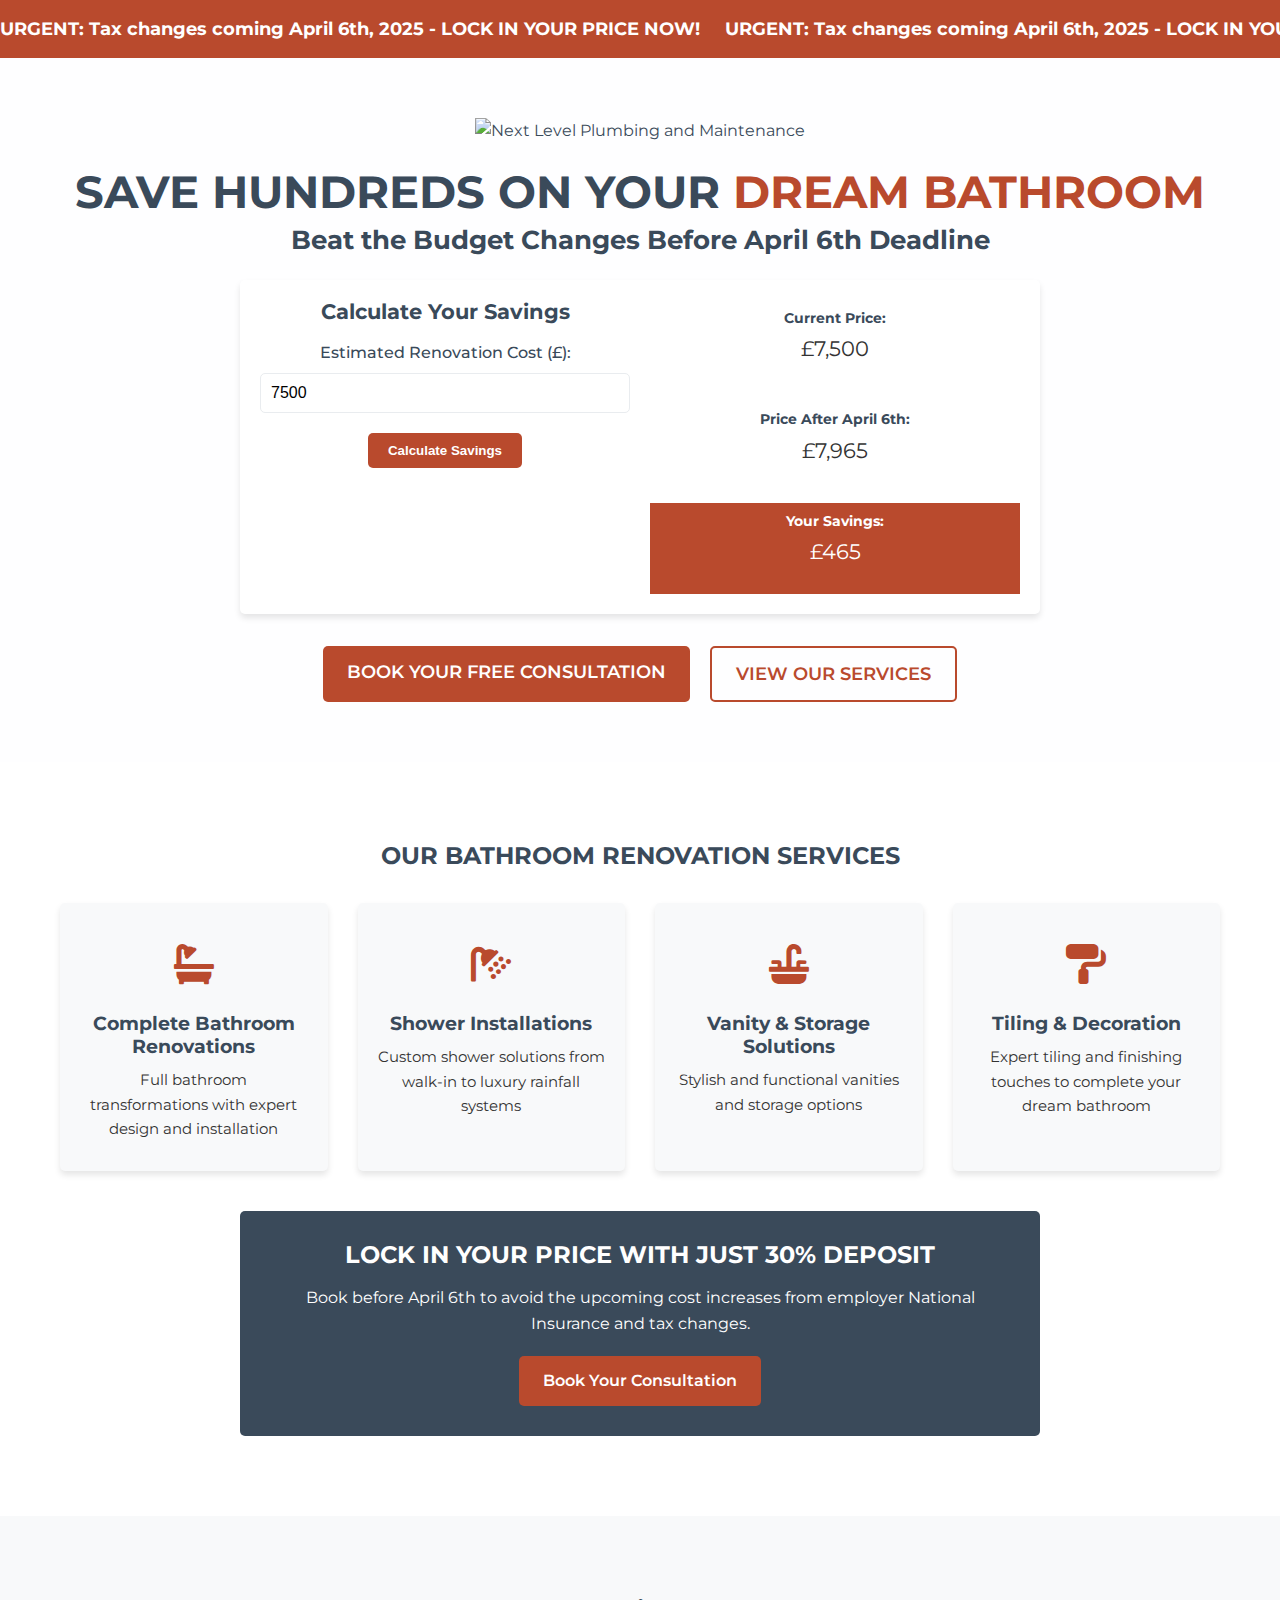
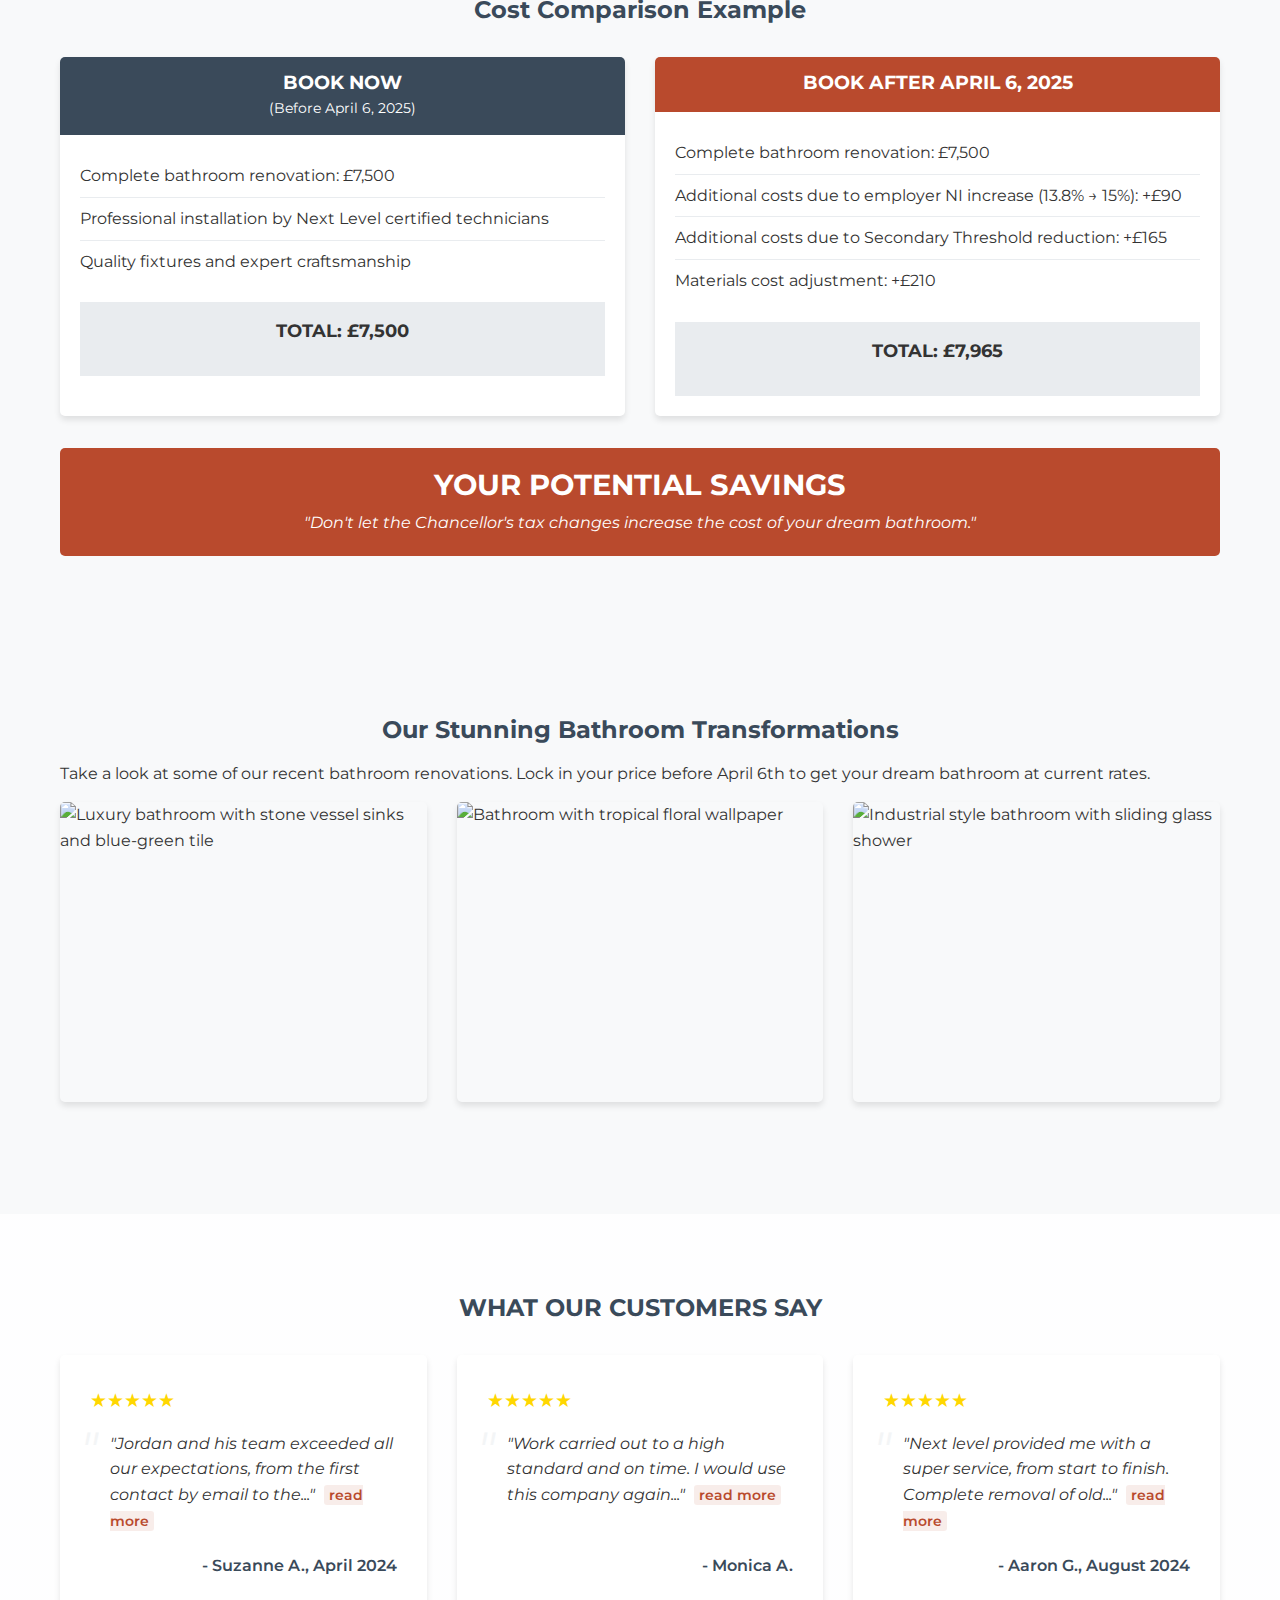
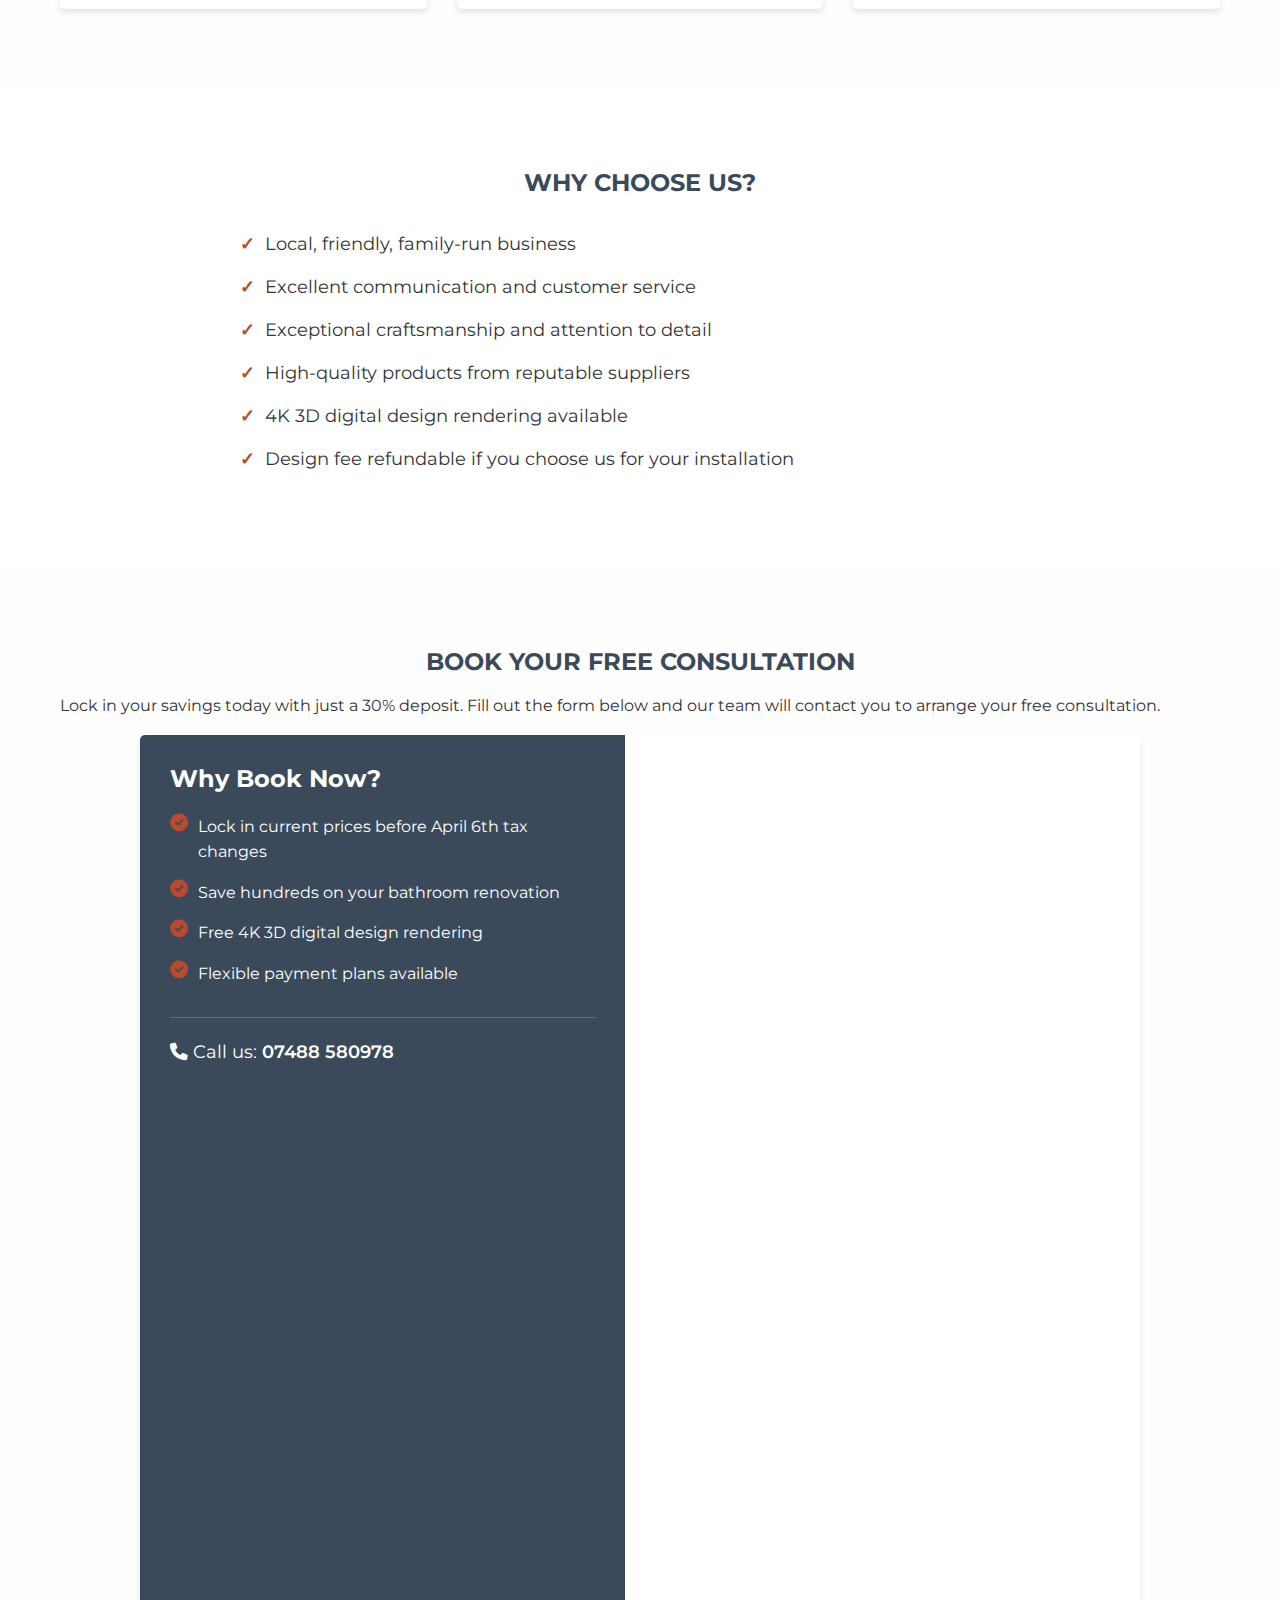
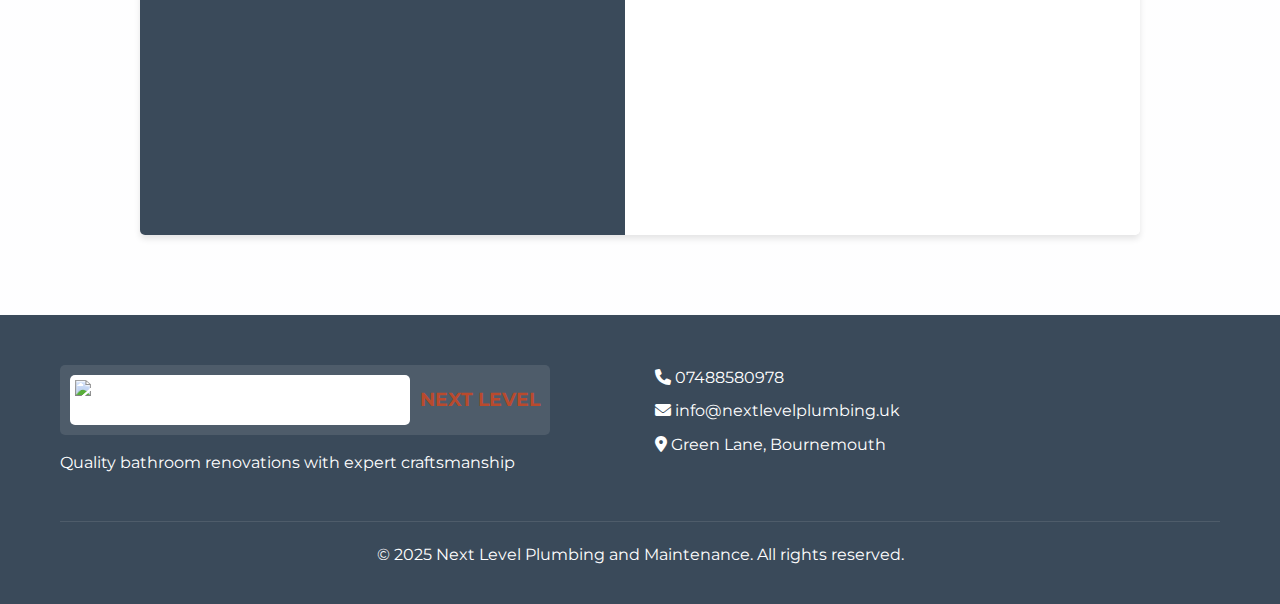
==== commit a487073a: "Added scrolling banner, centered logo, and fixed form visibility issues" ====
--- a/index.html
+++ b/index.html
@@ -24,20 +24,19 @@
     height="0" width="0" style="display:none;visibility:hidden"></iframe></noscript>
     <!-- End Google Tag Manager (noscript) -->
     <header>
-        <div class="container">
-            <div class="logo">
+        <div class="scrolling-banner">
+            <div class="scrolling-text">
+                <p>URGENT: Tax changes coming April 6th, 2025 - LOCK IN YOUR PRICE NOW! &nbsp;&nbsp;&nbsp; URGENT: Tax changes coming April 6th, 2025 - LOCK IN YOUR PRICE NOW! &nbsp;&nbsp;&nbsp; URGENT: Tax changes coming April 6th, 2025 - LOCK IN YOUR PRICE NOW!</p>
+            </div>
+        </div>
+    </header>
+
+    <section class="hero">
+        <div class="container">
+            <div class="logo-banner">
                 <a href="https://nextlevelplumbing.uk/">
                     <img src="https://nextlevelplumbing.uk/wp-content/uploads/2021/04/logo.png" alt="Next Level Plumbing and Maintenance">
                 </a>
-                <h1>Next Level Plumbing and Maintenance</h1>
-            </div>
-        </div>
-    </header>
-
-    <section class="hero">
-        <div class="container">
-            <div class="alert-banner">
-                <p>URGENT: Tax changes coming April 6th, 2025 - LOCK IN YOUR PRICE NOW!</p>
             </div>
             <h1>SAVE HUNDREDS ON YOUR <span>DREAM BATHROOM</span></h1>
             <h2>Beat the Budget Changes Before April 6th Deadline</h2>
@@ -260,10 +259,10 @@
                     </div>
                 </div>
                 
-                <div class="form-container" style="height: 500px;">
+                <div class="form-container" style="height: 1100px;">
                     <iframe
                       src="https://link.conversionsuite.co/widget/form/jaAVJYuyZLLhogEJRwX3"
-                      style="width:100%;height:100%;border:none;border-radius:3px"
+                      style="width:100%;height:100%;border:none;border-radius:3px;overflow:visible;"
                       id="inline-jaAVJYuyZLLhogEJRwX3"
                       data-layout="{'id':'INLINE'}"
                       data-trigger-type="alwaysShow"
@@ -273,7 +272,7 @@
                       data-deactivation-type="neverDeactivate"
                       data-deactivation-value=""
                       data-form-name="LP Opt In"
-                      data-height="500"
+                      data-height="1100"
                       data-layout-iframe-id="inline-jaAVJYuyZLLhogEJRwX3"
                       data-form-id="jaAVJYuyZLLhogEJRwX3"
                       title="LP Opt In"
--- a/styles.css
+++ b/styles.css
@@ -91,33 +91,48 @@
 
 /* Header Styles */
 header {
-    background-color: white;
+    background-color: var(--secondary-color);
     box-shadow: 0 2px 4px rgba(0, 0, 0, 0.1);
-    padding: 15px 0;
+    padding: 10px 0;
     position: static;
     z-index: 100;
-}
-
-header .container {
-    display: flex;
-    justify-content: center;
-    align-items: center;
-}
-
-.logo {
+    overflow: hidden;
+}
+
+.scrolling-banner {
+    width: 100%;
+    overflow: hidden;
+}
+
+.scrolling-text {
+    white-space: nowrap;
+    animation: scrollText 20s linear infinite;
+}
+
+.scrolling-text p {
+    color: white;
+    font-weight: 700;
+    font-size: 1.1rem;
+    margin: 0;
+    padding: 5px 0;
+}
+
+@keyframes scrollText {
+    0% { transform: translateX(100%); }
+    100% { transform: translateX(-100%); }
+}
+
+.logo-banner {
     display: flex;
     align-items: center;
-    text-align: center;
-}
-
-.logo img {
-    height: 60px;
-    margin-right: 10px;
-}
-
-.logo h1 {
-    font-size: 0; /* Hide text, show only logo */
-    margin-bottom: 0;
+    justify-content: center;
+    text-align: center;
+    margin-bottom: 1.5rem;
+}
+
+.logo-banner img {
+    height: 100px; /* Increased size for better visibility */
+    margin: 0 auto; /* Center the logo */
 }
 
 .rating {
@@ -205,23 +220,7 @@
     gap: 20px;
     margin-top: 2rem;
 }
-
-.alert-banner {
-    background-color: var(--secondary-color);
-    color: white;
-    padding: 10px 20px;
-    border-radius: var(--border-radius);
-    margin-bottom: 1.5rem;
-    display: inline-block;
-    font-weight: 600;
-    animation: pulse 2s infinite;
-}
-
-@keyframes pulse {
-    0% { transform: scale(1); }
-    50% { transform: scale(1.05); }
-    100% { transform: scale(1); }
-}
+/* Removed alert-banner styles as it's been replaced with the logo-banner */
 
 /* Hero Calculator */
 .hero-calculator {
@@ -742,6 +741,7 @@
     display: grid;
     grid-template-columns: 1fr 1fr;
     gap: 30px;
+    gap: 30px;
     max-width: 1000px;
     margin: 0 auto;
     background-color: white;
@@ -796,7 +796,20 @@
 }
 
 .form-container {
-    padding: 0;
+    padding: 15px;
+    background-color: white;
+    border-radius: var(--border-radius);
+    position: relative;
+    z-index: 10; /* Ensure form container has higher z-index */
+    overflow: visible; /* Allow content to overflow */
+}
+
+/* Improve form field spacing */
+.form-container iframe {
+    padding: 10px;
+    position: relative;
+    z-index: 10; /* Ensure iframe has higher z-index */
+    overflow: visible !important; /* Allow dropdowns to be visible */
 }
 
 /* Footer */
@@ -980,6 +993,20 @@
         padding: 20px;
     }
     
+    /* Header and scrolling banner */
+    header {
+        padding: 8px 0;
+    }
+    
+    .scrolling-text p {
+        font-size: 0.9rem;
+        padding: 3px 0;
+    }
+    
+    .logo-banner img {
+        height: 80px; /* Slightly smaller on mobile but still prominent */
+    }
+    
     /* Contact section */
     .contact {
         padding: 50px 0;
@@ -991,6 +1018,7 @@
     
     .contact-box {
         grid-template-columns: 1fr;
+        gap: 20px;
     }
     
     .contact-info {
@@ -1007,7 +1035,13 @@
     }
     
     .form-container {
-        height: 550px !important; /* Increase height for mobile */
+        height: 1150px !important; /* Increase height for mobile to show all form fields, dropdowns, and submit button */
+        padding: 10px;
+    }
+    
+    .form-container iframe {
+        padding: 5px;
+        overflow: visible !important; /* Ensure dropdowns are visible */
     }
     
     /* Header adjustments */
